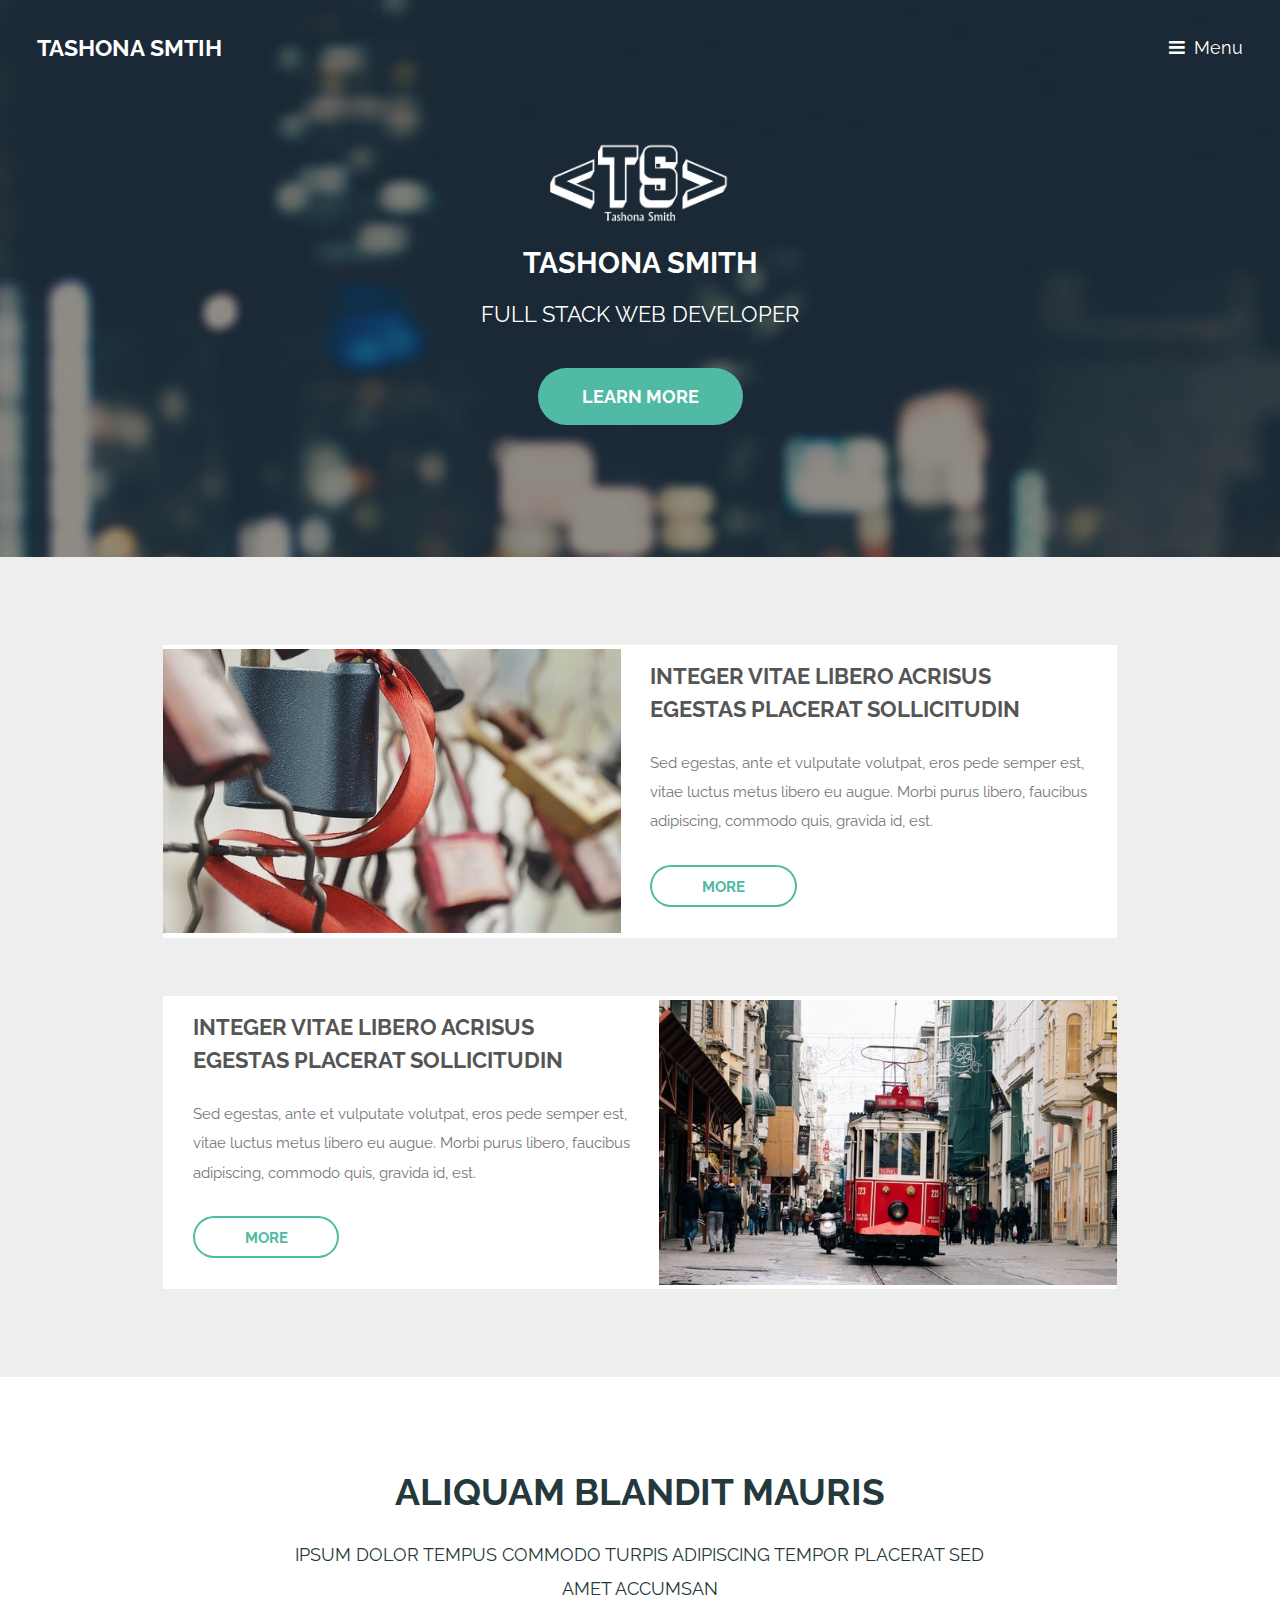
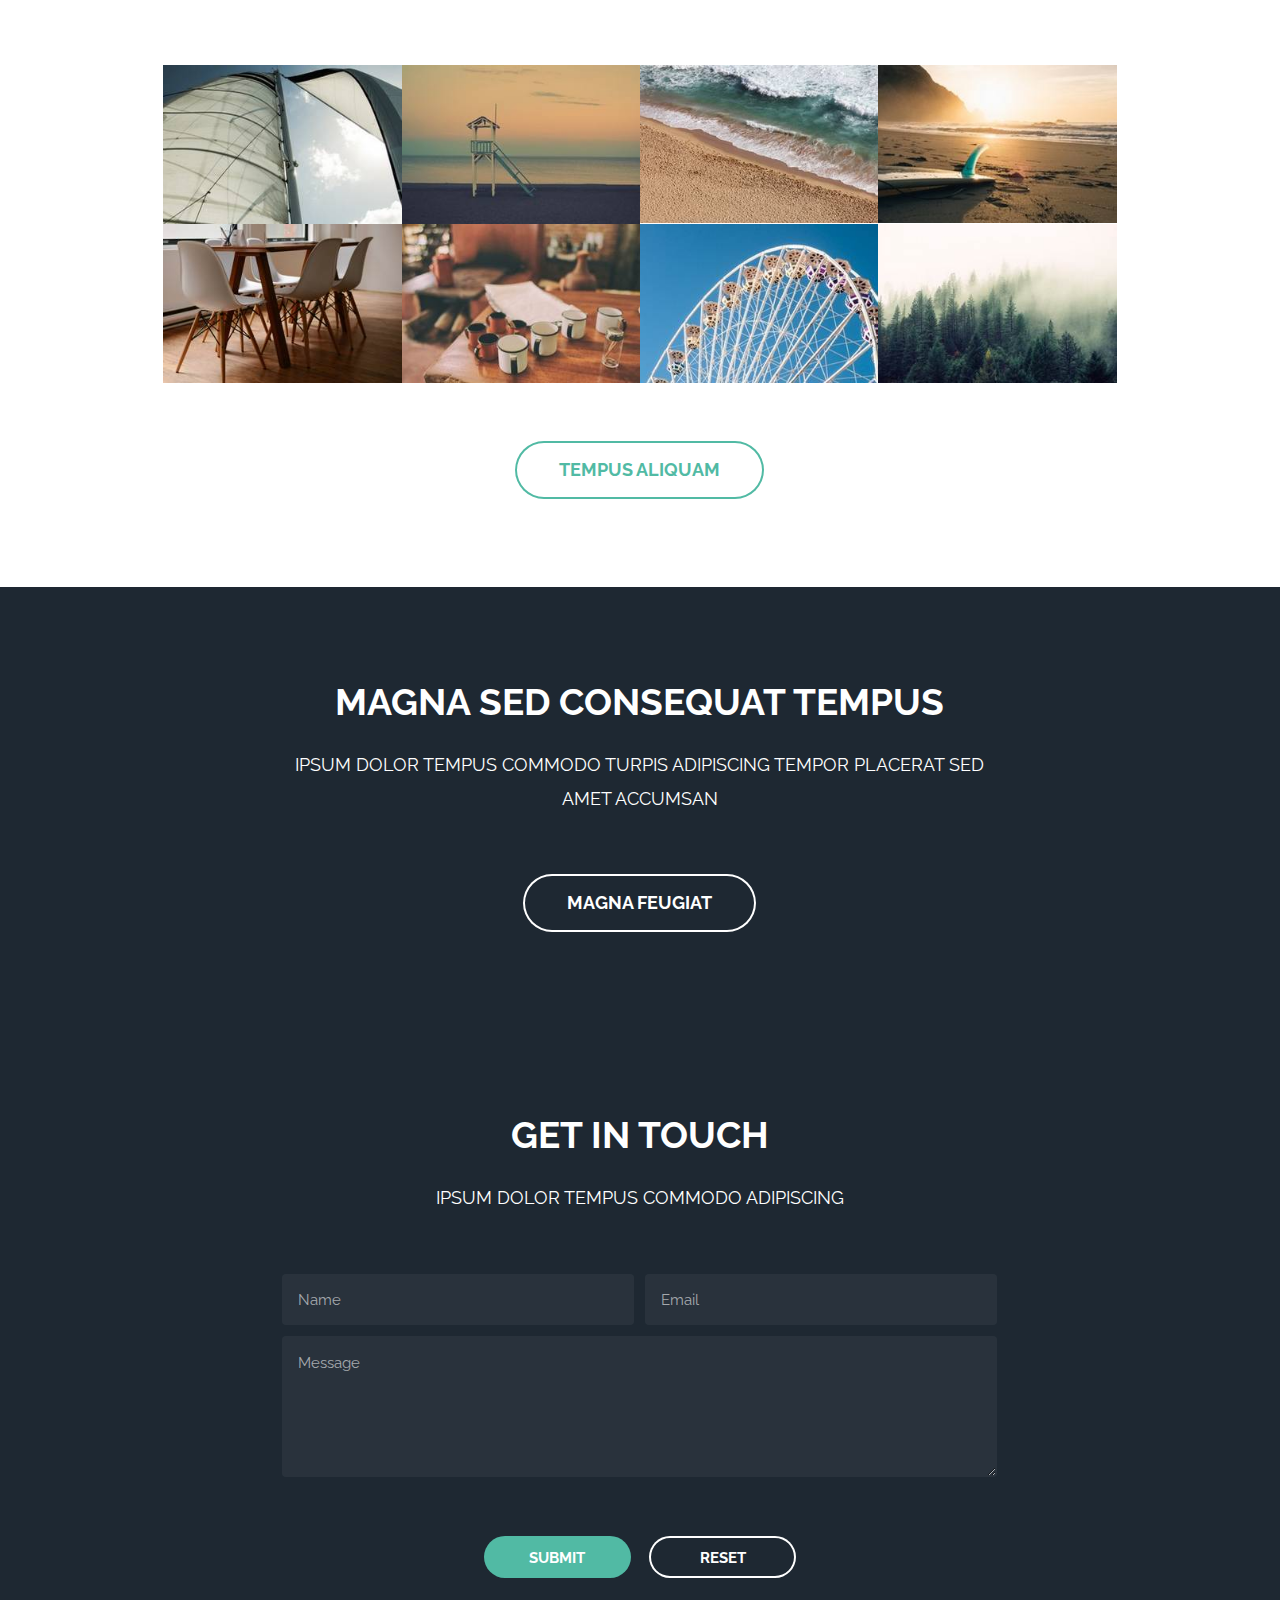
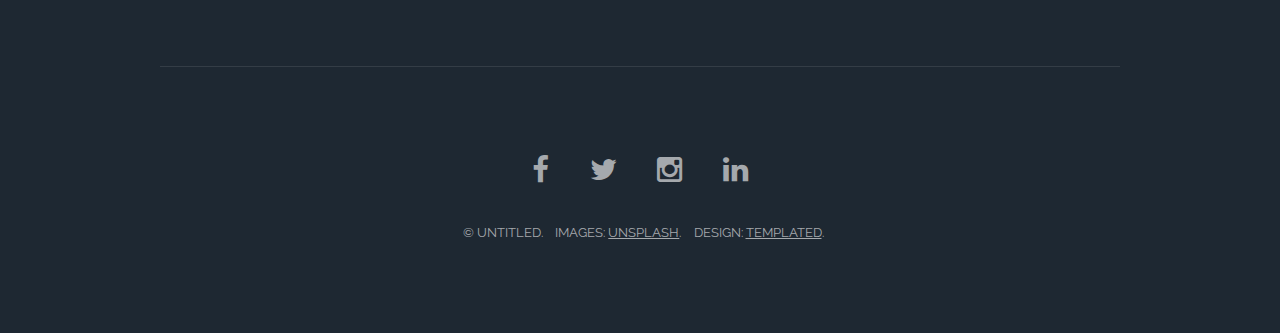
==== templated-retrospect/index.html @ e12281d9 "Apply template. Customize top section of home page" ====
<!DOCTYPE HTML>
<!--
	Retrospect by TEMPLATED
	templated.co @templatedco
	Released for free under the Creative Commons Attribution 3.0 license (templated.co/license)
-->
<html>
	<head>
		<title>Home|Tashona Smith - Portfolio</title>
		<meta charset="utf-8" />
		<meta name="viewport" content="width=device-width, initial-scale=1" />
		<!--[if lte IE 8]><script src="assets/js/ie/html5shiv.js"></script><![endif]-->
		<link rel="stylesheet" href="assets/css/main.css" />
		<!--[if lte IE 8]><link rel="stylesheet" href="assets/css/ie8.css" /><![endif]-->
		<!--[if lte IE 9]><link rel="stylesheet" href="assets/css/ie9.css" /><![endif]-->
	</head>
	<body class="landing">

		<!-- Header -->
			<header id="header" class="alt">
				<h1><a href="index.html">Tashona Smtih</a></h1>
				<a href="#nav">Menu</a>
			</header>

		<!-- Nav -->
			<nav id="nav">
				<ul class="links">
					<li><a href="index.html">Home</a></li>
					<li><a href="generic.html">Contact</a></li>
					<li><a href="elements.html">Portfolio</a></li>
				</ul>
			</nav>

		<!-- Banner -->
			<section id="banner">
				<img src="images/web-dev-logo.png" alt="TS Logo" height="100">
				<h2>Tashona Smith</h2>
				<p>Full Stack Web Developer</p>
				<ul class="actions">
					<li><a href="#" class="button big special">Learn More</a></li>
				</ul>
			</section>

		<!-- One -->
			<section id="one" class="wrapper style1">
				<div class="inner">
					<article class="feature left">
						<span class="image"><img src="images/pic01.jpg" alt="" /></span>
						<div class="content">
							<h2>Integer vitae libero acrisus egestas placerat  sollicitudin</h2>
							<p>Sed egestas, ante et vulputate volutpat, eros pede semper est, vitae luctus metus libero eu augue. Morbi purus libero, faucibus adipiscing, commodo quis, gravida id, est.</p>
							<ul class="actions">
								<li>
									<a href="#" class="button alt">More</a>
								</li>
							</ul>
						</div>
					</article>
					<article class="feature right">
						<span class="image"><img src="images/pic02.jpg" alt="" /></span>
						<div class="content">
							<h2>Integer vitae libero acrisus egestas placerat  sollicitudin</h2>
							<p>Sed egestas, ante et vulputate volutpat, eros pede semper est, vitae luctus metus libero eu augue. Morbi purus libero, faucibus adipiscing, commodo quis, gravida id, est.</p>
							<ul class="actions">
								<li>
									<a href="#" class="button alt">More</a>
								</li>
							</ul>
						</div>
					</article>
				</div>
			</section>

		<!-- Two -->
			<section id="two" class="wrapper special">
				<div class="inner">
					<header class="major narrow">
						<h2>Aliquam Blandit Mauris</h2>
						<p>Ipsum dolor tempus commodo turpis adipiscing Tempor placerat sed amet accumsan</p>
					</header>
					<div class="image-grid">
						<a href="#" class="image"><img src="images/pic03.jpg" alt="" /></a>
						<a href="#" class="image"><img src="images/pic04.jpg" alt="" /></a>
						<a href="#" class="image"><img src="images/pic05.jpg" alt="" /></a>
						<a href="#" class="image"><img src="images/pic06.jpg" alt="" /></a>
						<a href="#" class="image"><img src="images/pic07.jpg" alt="" /></a>
						<a href="#" class="image"><img src="images/pic08.jpg" alt="" /></a>
						<a href="#" class="image"><img src="images/pic09.jpg" alt="" /></a>
						<a href="#" class="image"><img src="images/pic10.jpg" alt="" /></a>
					</div>
					<ul class="actions">
						<li><a href="#" class="button big alt">Tempus Aliquam</a></li>
					</ul>
				</div>
			</section>

		<!-- Three -->
			<section id="three" class="wrapper style3 special">
				<div class="inner">
					<header class="major narrow	">
						<h2>Magna sed consequat tempus</h2>
						<p>Ipsum dolor tempus commodo turpis adipiscing Tempor placerat sed amet accumsan</p>
					</header>
					<ul class="actions">
						<li><a href="#" class="button big alt">Magna feugiat</a></li>
					</ul>
				</div>
			</section>

		<!-- Four -->
			<section id="four" class="wrapper style2 special">
				<div class="inner">
					<header class="major narrow">
						<h2>Get in touch</h2>
						<p>Ipsum dolor tempus commodo adipiscing</p>
					</header>
					<form action="#" method="POST">
						<div class="container 75%">
							<div class="row uniform 50%">
								<div class="6u 12u$(xsmall)">
									<input name="name" placeholder="Name" type="text" />
								</div>
								<div class="6u$ 12u$(xsmall)">
									<input name="email" placeholder="Email" type="email" />
								</div>
								<div class="12u$">
									<textarea name="message" placeholder="Message" rows="4"></textarea>
								</div>
							</div>
						</div>
						<ul class="actions">
							<li><input type="submit" class="special" value="Submit" /></li>
							<li><input type="reset" class="alt" value="Reset" /></li>
						</ul>
					</form>
				</div>
			</section>

		<!-- Footer -->
			<footer id="footer">
				<div class="inner">
					<ul class="icons">
						<li><a href="#" class="icon fa-facebook">
							<span class="label">Facebook</span>
						</a></li>
						<li><a href="#" class="icon fa-twitter">
							<span class="label">Twitter</span>
						</a></li>
						<li><a href="#" class="icon fa-instagram">
							<span class="label">Instagram</span>
						</a></li>
						<li><a href="#" class="icon fa-linkedin">
							<span class="label">LinkedIn</span>
						</a></li>
					</ul>
					<ul class="copyright">
						<li>&copy; Untitled.</li>
						<li>Images: <a href="http://unsplash.com">Unsplash</a>.</li>
						<li>Design: <a href="http://templated.co">TEMPLATED</a>.</li>
					</ul>
				</div>
			</footer>

		<!-- Scripts -->
			<script src="assets/js/jquery.min.js"></script>
			<script src="assets/js/skel.min.js"></script>
			<script src="assets/js/util.js"></script>
			<!--[if lte IE 8]><script src="assets/js/ie/respond.min.js"></script><![endif]-->
			<script src="assets/js/main.js"></script>

	</body>
</html>
---- templated-retrospect/assets/css/main.css ----
@charset "UTF-8";
@import url(font-awesome.min.css);
@import url("https://fonts.googleapis.com/css?family=Raleway:400,500,700");

/*
	Retrospect by TEMPLATED
	templated.co @templatedco
	Released for free under the Creative Commons Attribution 3.0 license (templated.co/license)
*/

/* Reset */

	html, body, div, span, applet, object, iframe, h1, h2, h3, h4, h5, h6, p, blockquote, pre, a, abbr, acronym, address, big, cite, code, del, dfn, em, img, ins, kbd, q, s, samp, small, strike, strong, sub, sup, tt, var, b, u, i, center, dl, dt, dd, ol, ul, li, fieldset, form, label, legend, table, caption, tbody, tfoot, thead, tr, th, td, article, aside, canvas, details, embed, figure, figcaption, footer, header, hgroup, menu, nav, output, ruby, section, summary, time, mark, audio, video {
		margin: 0;
		padding: 0;
		border: 0;
		font-size: 100%;
		font: inherit;
		vertical-align: baseline;
	}

	article, aside, details, figcaption, figure, footer, header, hgroup, menu, nav, section {
		display: block;
	}

	body {
		line-height: 1;
	}

	ol, ul {
		list-style: none;
	}

	blockquote, q {
		quotes: none;
	}

	blockquote:before, blockquote:after, q:before, q:after {
		content: '';
		content: none;
	}

	table {
		border-collapse: collapse;
		border-spacing: 0;
	}

	body {
		-webkit-text-size-adjust: none;
	}

/* Box Model */

	*, *:before, *:after {
		-moz-box-sizing: border-box;
		-webkit-box-sizing: border-box;
		box-sizing: border-box;
	}

/* Containers */

	.container {
		margin-left: auto;
		margin-right: auto;
	}

	.container.\31 25\25 {
		width: 100%;
		max-width: 100em;
		min-width: 80em;
	}

	.container.\37 5\25 {
		width: 60em;
	}

	.container.\35 0\25 {
		width: 40em;
	}

	.container.\32 5\25 {
		width: 20em;
	}

	.container {
		width: 80em;
	}

	@media screen and (max-width: 1680px) {

		.container.\31 25\25 {
			width: 100%;
			max-width: 100em;
			min-width: 80em;
		}

		.container.\37 5\25 {
			width: 60em;
		}

		.container.\35 0\25 {
			width: 40em;
		}

		.container.\32 5\25 {
			width: 20em;
		}

		.container {
			width: 80em;
		}

	}

	@media screen and (max-width: 1280px) {

		.container.\31 25\25 {
			width: 100%;
			max-width: 81.25em;
			min-width: 65em;
		}

		.container.\37 5\25 {
			width: 48.75em;
		}

		.container.\35 0\25 {
			width: 32.5em;
		}

		.container.\32 5\25 {
			width: 16.25em;
		}

		.container {
			width: 65em;
		}

	}

	@media screen and (max-width: 980px) {

		.container.\31 25\25 {
			width: 100%;
			max-width: 112.5%;
			min-width: 90%;
		}

		.container.\37 5\25 {
			width: 67.5%;
		}

		.container.\35 0\25 {
			width: 45%;
		}

		.container.\32 5\25 {
			width: 22.5%;
		}

		.container {
			width: 90% !important;
		}

	}

	@media screen and (max-width: 736px) {

		.container.\31 25\25 {
			width: 100%;
			max-width: 112.5%;
			min-width: 90%;
		}

		.container.\37 5\25 {
			width: 67.5%;
		}

		.container.\35 0\25 {
			width: 45%;
		}

		.container.\32 5\25 {
			width: 22.5%;
		}

		.container {
			width: 90% !important;
		}

	}

	@media screen and (max-width: 480px) {

		.container.\31 25\25 {
			width: 100%;
			max-width: 112.5%;
			min-width: 90%;
		}

		.container.\37 5\25 {
			width: 67.5%;
		}

		.container.\35 0\25 {
			width: 45%;
		}

		.container.\32 5\25 {
			width: 22.5%;
		}

		.container {
			width: 90% !important;
		}

	}

/* Grid */

	.row {
		border-bottom: solid 1px transparent;
		-moz-box-sizing: border-box;
		-webkit-box-sizing: border-box;
		box-sizing: border-box;
	}

	.row > * {
		float: left;
		-moz-box-sizing: border-box;
		-webkit-box-sizing: border-box;
		box-sizing: border-box;
	}

	.row:after, .row:before {
		content: '';
		display: block;
		clear: both;
		height: 0;
	}

	.row.uniform > * > :first-child {
		margin-top: 0;
	}

	.row.uniform > * > :last-child {
		margin-bottom: 0;
	}

	.row.\30 \25 > * {
		padding: 0 0 0 0em;
	}

	.row.\30 \25 {
		margin: 0 0 -1px 0em;
	}

	.row.uniform.\30 \25 > * {
		padding: 0em 0 0 0em;
	}

	.row.uniform.\30 \25 {
		margin: 0em 0 -1px 0em;
	}

	.row > * {
		padding: 0 0 0 2em;
	}

	.row {
		margin: 0 0 -1px -2em;
	}

	.row.uniform > * {
		padding: 2em 0 0 2em;
	}

	.row.uniform {
		margin: -2em 0 -1px -2em;
	}

	.row.\32 00\25 > * {
		padding: 0 0 0 4em;
	}

	.row.\32 00\25 {
		margin: 0 0 -1px -4em;
	}

	.row.uniform.\32 00\25 > * {
		padding: 4em 0 0 4em;
	}

	.row.uniform.\32 00\25 {
		margin: -4em 0 -1px -4em;
	}

	.row.\31 50\25 > * {
		padding: 0 0 0 3em;
	}

	.row.\31 50\25 {
		margin: 0 0 -1px -3em;
	}

	.row.uniform.\31 50\25 > * {
		padding: 3em 0 0 3em;
	}

	.row.uniform.\31 50\25 {
		margin: -3em 0 -1px -3em;
	}

	.row.\35 0\25 > * {
		padding: 0 0 0 1em;
	}

	.row.\35 0\25 {
		margin: 0 0 -1px -1em;
	}

	.row.uniform.\35 0\25 > * {
		padding: 1em 0 0 1em;
	}

	.row.uniform.\35 0\25 {
		margin: -1em 0 -1px -1em;
	}

	.row.\32 5\25 > * {
		padding: 0 0 0 0.5em;
	}

	.row.\32 5\25 {
		margin: 0 0 -1px -0.5em;
	}

	.row.uniform.\32 5\25 > * {
		padding: 0.5em 0 0 0.5em;
	}

	.row.uniform.\32 5\25 {
		margin: -0.5em 0 -1px -0.5em;
	}

	.\31 2u, .\31 2u\24 {
		width: 100%;
		clear: none;
		margin-left: 0;
	}

	.\31 1u, .\31 1u\24 {
		width: 91.6666666667%;
		clear: none;
		margin-left: 0;
	}

	.\31 0u, .\31 0u\24 {
		width: 83.3333333333%;
		clear: none;
		margin-left: 0;
	}

	.\39 u, .\39 u\24 {
		width: 75%;
		clear: none;
		margin-left: 0;
	}

	.\38 u, .\38 u\24 {
		width: 66.6666666667%;
		clear: none;
		margin-left: 0;
	}

	.\37 u, .\37 u\24 {
		width: 58.3333333333%;
		clear: none;
		margin-left: 0;
	}

	.\36 u, .\36 u\24 {
		width: 50%;
		clear: none;
		margin-left: 0;
	}

	.\35 u, .\35 u\24 {
		width: 41.6666666667%;
		clear: none;
		margin-left: 0;
	}

	.\34 u, .\34 u\24 {
		width: 33.3333333333%;
		clear: none;
		margin-left: 0;
	}

	.\33 u, .\33 u\24 {
		width: 25%;
		clear: none;
		margin-left: 0;
	}

	.\32 u, .\32 u\24 {
		width: 16.6666666667%;
		clear: none;
		margin-left: 0;
	}

	.\31 u, .\31 u\24 {
		width: 8.3333333333%;
		clear: none;
		margin-left: 0;
	}

	.\31 2u\24 + *,
	.\31 1u\24 + *,
	.\31 0u\24 + *,
	.\39 u\24 + *,
	.\38 u\24 + *,
	.\37 u\24 + *,
	.\36 u\24 + *,
	.\35 u\24 + *,
	.\34 u\24 + *,
	.\33 u\24 + *,
	.\32 u\24 + *,
	.\31 u\24 + * {
		clear: left;
	}

	.\-11u {
		margin-left: 91.66667%;
	}

	.\-10u {
		margin-left: 83.33333%;
	}

	.\-9u {
		margin-left: 75%;
	}

	.\-8u {
		margin-left: 66.66667%;
	}

	.\-7u {
		margin-left: 58.33333%;
	}

	.\-6u {
		margin-left: 50%;
	}

	.\-5u {
		margin-left: 41.66667%;
	}

	.\-4u {
		margin-left: 33.33333%;
	}

	.\-3u {
		margin-left: 25%;
	}

	.\-2u {
		margin-left: 16.66667%;
	}

	.\-1u {
		margin-left: 8.33333%;
	}

	@media screen and (max-width: 1680px) {

		.row > * {
			padding: 0 0 0 2em;
		}

		.row {
			margin: 0 0 -1px -2em;
		}

		.row.uniform > * {
			padding: 2em 0 0 2em;
		}

		.row.uniform {
			margin: -2em 0 -1px -2em;
		}

		.row.\32 00\25 > * {
			padding: 0 0 0 4em;
		}

		.row.\32 00\25 {
			margin: 0 0 -1px -4em;
		}

		.row.uniform.\32 00\25 > * {
			padding: 4em 0 0 4em;
		}

		.row.uniform.\32 00\25 {
			margin: -4em 0 -1px -4em;
		}

		.row.\31 50\25 > * {
			padding: 0 0 0 3em;
		}

		.row.\31 50\25 {
			margin: 0 0 -1px -3em;
		}

		.row.uniform.\31 50\25 > * {
			padding: 3em 0 0 3em;
		}

		.row.uniform.\31 50\25 {
			margin: -3em 0 -1px -3em;
		}

		.row.\35 0\25 > * {
			padding: 0 0 0 1em;
		}

		.row.\35 0\25 {
			margin: 0 0 -1px -1em;
		}

		.row.uniform.\35 0\25 > * {
			padding: 1em 0 0 1em;
		}

		.row.uniform.\35 0\25 {
			margin: -1em 0 -1px -1em;
		}

		.row.\32 5\25 > * {
			padding: 0 0 0 0.5em;
		}

		.row.\32 5\25 {
			margin: 0 0 -1px -0.5em;
		}

		.row.uniform.\32 5\25 > * {
			padding: 0.5em 0 0 0.5em;
		}

		.row.uniform.\32 5\25 {
			margin: -0.5em 0 -1px -0.5em;
		}

		.\31 2u\28xlarge\29, .\31 2u\24\28xlarge\29 {
			width: 100%;
			clear: none;
			margin-left: 0;
		}

		.\31 1u\28xlarge\29, .\31 1u\24\28xlarge\29 {
			width: 91.6666666667%;
			clear: none;
			margin-left: 0;
		}

		.\31 0u\28xlarge\29, .\31 0u\24\28xlarge\29 {
			width: 83.3333333333%;
			clear: none;
			margin-left: 0;
		}

		.\39 u\28xlarge\29, .\39 u\24\28xlarge\29 {
			width: 75%;
			clear: none;
			margin-left: 0;
		}

		.\38 u\28xlarge\29, .\38 u\24\28xlarge\29 {
			width: 66.6666666667%;
			clear: none;
			margin-left: 0;
		}

		.\37 u\28xlarge\29, .\37 u\24\28xlarge\29 {
			width: 58.3333333333%;
			clear: none;
			margin-left: 0;
		}

		.\36 u\28xlarge\29, .\36 u\24\28xlarge\29 {
			width: 50%;
			clear: none;
			margin-left: 0;
		}

		.\35 u\28xlarge\29, .\35 u\24\28xlarge\29 {
			width: 41.6666666667%;
			clear: none;
			margin-left: 0;
		}

		.\34 u\28xlarge\29, .\34 u\24\28xlarge\29 {
			width: 33.3333333333%;
			clear: none;
			margin-left: 0;
		}

		.\33 u\28xlarge\29, .\33 u\24\28xlarge\29 {
			width: 25%;
			clear: none;
			margin-left: 0;
		}

		.\32 u\28xlarge\29, .\32 u\24\28xlarge\29 {
			width: 16.6666666667%;
			clear: none;
			margin-left: 0;
		}

		.\31 u\28xlarge\29, .\31 u\24\28xlarge\29 {
			width: 8.3333333333%;
			clear: none;
			margin-left: 0;
		}

		.\31 2u\24\28xlarge\29 + *,
		.\31 1u\24\28xlarge\29 + *,
		.\31 0u\24\28xlarge\29 + *,
		.\39 u\24\28xlarge\29 + *,
		.\38 u\24\28xlarge\29 + *,
		.\37 u\24\28xlarge\29 + *,
		.\36 u\24\28xlarge\29 + *,
		.\35 u\24\28xlarge\29 + *,
		.\34 u\24\28xlarge\29 + *,
		.\33 u\24\28xlarge\29 + *,
		.\32 u\24\28xlarge\29 + *,
		.\31 u\24\28xlarge\29 + * {
			clear: left;
		}

		.\-11u\28xlarge\29 {
			margin-left: 91.66667%;
		}

		.\-10u\28xlarge\29 {
			margin-left: 83.33333%;
		}

		.\-9u\28xlarge\29 {
			margin-left: 75%;
		}

		.\-8u\28xlarge\29 {
			margin-left: 66.66667%;
		}

		.\-7u\28xlarge\29 {
			margin-left: 58.33333%;
		}

		.\-6u\28xlarge\29 {
			margin-left: 50%;
		}

		.\-5u\28xlarge\29 {
			margin-left: 41.66667%;
		}

		.\-4u\28xlarge\29 {
			margin-left: 33.33333%;
		}

		.\-3u\28xlarge\29 {
			margin-left: 25%;
		}

		.\-2u\28xlarge\29 {
			margin-left: 16.66667%;
		}

		.\-1u\28xlarge\29 {
			margin-left: 8.33333%;
		}

	}

	@media screen and (max-width: 1280px) {

		.row > * {
			padding: 0 0 0 1.5em;
		}

		.row {
			margin: 0 0 -1px -1.5em;
		}

		.row.uniform > * {
			padding: 1.5em 0 0 1.5em;
		}

		.row.uniform {
			margin: -1.5em 0 -1px -1.5em;
		}

		.row.\32 00\25 > * {
			padding: 0 0 0 3em;
		}

		.row.\32 00\25 {
			margin: 0 0 -1px -3em;
		}

		.row.uniform.\32 00\25 > * {
			padding: 3em 0 0 3em;
		}

		.row.uniform.\32 00\25 {
			margin: -3em 0 -1px -3em;
		}

		.row.\31 50\25 > * {
			padding: 0 0 0 2.25em;
		}

		.row.\31 50\25 {
			margin: 0 0 -1px -2.25em;
		}

		.row.uniform.\31 50\25 > * {
			padding: 2.25em 0 0 2.25em;
		}

		.row.uniform.\31 50\25 {
			margin: -2.25em 0 -1px -2.25em;
		}

		.row.\35 0\25 > * {
			padding: 0 0 0 0.75em;
		}

		.row.\35 0\25 {
			margin: 0 0 -1px -0.75em;
		}

		.row.uniform.\35 0\25 > * {
			padding: 0.75em 0 0 0.75em;
		}

		.row.uniform.\35 0\25 {
			margin: -0.75em 0 -1px -0.75em;
		}

		.row.\32 5\25 > * {
			padding: 0 0 0 0.375em;
		}

		.row.\32 5\25 {
			margin: 0 0 -1px -0.375em;
		}

		.row.uniform.\32 5\25 > * {
			padding: 0.375em 0 0 0.375em;
		}

		.row.uniform.\32 5\25 {
			margin: -0.375em 0 -1px -0.375em;
		}

		.\31 2u\28large\29, .\31 2u\24\28large\29 {
			width: 100%;
			clear: none;
			margin-left: 0;
		}

		.\31 1u\28large\29, .\31 1u\24\28large\29 {
			width: 91.6666666667%;
			clear: none;
			margin-left: 0;
		}

		.\31 0u\28large\29, .\31 0u\24\28large\29 {
			width: 83.3333333333%;
			clear: none;
			margin-left: 0;
		}

		.\39 u\28large\29, .\39 u\24\28large\29 {
			width: 75%;
			clear: none;
			margin-left: 0;
		}

		.\38 u\28large\29, .\38 u\24\28large\29 {
			width: 66.6666666667%;
			clear: none;
			margin-left: 0;
		}

		.\37 u\28large\29, .\37 u\24\28large\29 {
			width: 58.3333333333%;
			clear: none;
			margin-left: 0;
		}

		.\36 u\28large\29, .\36 u\24\28large\29 {
			width: 50%;
			clear: none;
			margin-left: 0;
		}

		.\35 u\28large\29, .\35 u\24\28large\29 {
			width: 41.6666666667%;
			clear: none;
			margin-left: 0;
		}

		.\34 u\28large\29, .\34 u\24\28large\29 {
			width: 33.3333333333%;
			clear: none;
			margin-left: 0;
		}

		.\33 u\28large\29, .\33 u\24\28large\29 {
			width: 25%;
			clear: none;
			margin-left: 0;
		}

		.\32 u\28large\29, .\32 u\24\28large\29 {
			width: 16.6666666667%;
			clear: none;
			margin-left: 0;
		}

		.\31 u\28large\29, .\31 u\24\28large\29 {
			width: 8.3333333333%;
			clear: none;
			margin-left: 0;
		}

		.\31 2u\24\28large\29 + *,
		.\31 1u\24\28large\29 + *,
		.\31 0u\24\28large\29 + *,
		.\39 u\24\28large\29 + *,
		.\38 u\24\28large\29 + *,
		.\37 u\24\28large\29 + *,
		.\36 u\24\28large\29 + *,
		.\35 u\24\28large\29 + *,
		.\34 u\24\28large\29 + *,
		.\33 u\24\28large\29 + *,
		.\32 u\24\28large\29 + *,
		.\31 u\24\28large\29 + * {
			clear: left;
		}

		.\-11u\28large\29 {
			margin-left: 91.66667%;
		}

		.\-10u\28large\29 {
			margin-left: 83.33333%;
		}

		.\-9u\28large\29 {
			margin-left: 75%;
		}

		.\-8u\28large\29 {
			margin-left: 66.66667%;
		}

		.\-7u\28large\29 {
			margin-left: 58.33333%;
		}

		.\-6u\28large\29 {
			margin-left: 50%;
		}

		.\-5u\28large\29 {
			margin-left: 41.66667%;
		}

		.\-4u\28large\29 {
			margin-left: 33.33333%;
		}

		.\-3u\28large\29 {
			margin-left: 25%;
		}

		.\-2u\28large\29 {
			margin-left: 16.66667%;
		}

		.\-1u\28large\29 {
			margin-left: 8.33333%;
		}

	}

	@media screen and (max-width: 980px) {

		.row > * {
			padding: 0 0 0 1.5em;
		}

		.row {
			margin: 0 0 -1px -1.5em;
		}

		.row.uniform > * {
			padding: 1.5em 0 0 1.5em;
		}

		.row.uniform {
			margin: -1.5em 0 -1px -1.5em;
		}

		.row.\32 00\25 > * {
			padding: 0 0 0 3em;
		}

		.row.\32 00\25 {
			margin: 0 0 -1px -3em;
		}

		.row.uniform.\32 00\25 > * {
			padding: 3em 0 0 3em;
		}

		.row.uniform.\32 00\25 {
			margin: -3em 0 -1px -3em;
		}

		.row.\31 50\25 > * {
			padding: 0 0 0 2.25em;
		}

		.row.\31 50\25 {
			margin: 0 0 -1px -2.25em;
		}

		.row.uniform.\31 50\25 > * {
			padding: 2.25em 0 0 2.25em;
		}

		.row.uniform.\31 50\25 {
			margin: -2.25em 0 -1px -2.25em;
		}

		.row.\35 0\25 > * {
			padding: 0 0 0 0.75em;
		}

		.row.\35 0\25 {
			margin: 0 0 -1px -0.75em;
		}

		.row.uniform.\35 0\25 > * {
			padding: 0.75em 0 0 0.75em;
		}

		.row.uniform.\35 0\25 {
			margin: -0.75em 0 -1px -0.75em;
		}

		.row.\32 5\25 > * {
			padding: 0 0 0 0.375em;
		}

		.row.\32 5\25 {
			margin: 0 0 -1px -0.375em;
		}

		.row.uniform.\32 5\25 > * {
			padding: 0.375em 0 0 0.375em;
		}

		.row.uniform.\32 5\25 {
			margin: -0.375em 0 -1px -0.375em;
		}

		.\31 2u\28medium\29, .\31 2u\24\28medium\29 {
			width: 100%;
			clear: none;
			margin-left: 0;
		}

		.\31 1u\28medium\29, .\31 1u\24\28medium\29 {
			width: 91.6666666667%;
			clear: none;
			margin-left: 0;
		}

		.\31 0u\28medium\29, .\31 0u\24\28medium\29 {
			width: 83.3333333333%;
			clear: none;
			margin-left: 0;
		}

		.\39 u\28medium\29, .\39 u\24\28medium\29 {
			width: 75%;
			clear: none;
			margin-left: 0;
		}

		.\38 u\28medium\29, .\38 u\24\28medium\29 {
			width: 66.6666666667%;
			clear: none;
			margin-left: 0;
		}

		.\37 u\28medium\29, .\37 u\24\28medium\29 {
			width: 58.3333333333%;
			clear: none;
			margin-left: 0;
		}

		.\36 u\28medium\29, .\36 u\24\28medium\29 {
			width: 50%;
			clear: none;
			margin-left: 0;
		}

		.\35 u\28medium\29, .\35 u\24\28medium\29 {
			width: 41.6666666667%;
			clear: none;
			margin-left: 0;
		}

		.\34 u\28medium\29, .\34 u\24\28medium\29 {
			width: 33.3333333333%;
			clear: none;
			margin-left: 0;
		}

		.\33 u\28medium\29, .\33 u\24\28medium\29 {
			width: 25%;
			clear: none;
			margin-left: 0;
		}

		.\32 u\28medium\29, .\32 u\24\28medium\29 {
			width: 16.6666666667%;
			clear: none;
			margin-left: 0;
		}

		.\31 u\28medium\29, .\31 u\24\28medium\29 {
			width: 8.3333333333%;
			clear: none;
			margin-left: 0;
		}

		.\31 2u\24\28medium\29 + *,
		.\31 1u\24\28medium\29 + *,
		.\31 0u\24\28medium\29 + *,
		.\39 u\24\28medium\29 + *,
		.\38 u\24\28medium\29 + *,
		.\37 u\24\28medium\29 + *,
		.\36 u\24\28medium\29 + *,
		.\35 u\24\28medium\29 + *,
		.\34 u\24\28medium\29 + *,
		.\33 u\24\28medium\29 + *,
		.\32 u\24\28medium\29 + *,
		.\31 u\24\28medium\29 + * {
			clear: left;
		}

		.\-11u\28medium\29 {
			margin-left: 91.66667%;
		}

		.\-10u\28medium\29 {
			margin-left: 83.33333%;
		}

		.\-9u\28medium\29 {
			margin-left: 75%;
		}

		.\-8u\28medium\29 {
			margin-left: 66.66667%;
		}

		.\-7u\28medium\29 {
			margin-left: 58.33333%;
		}

		.\-6u\28medium\29 {
			margin-left: 50%;
		}

		.\-5u\28medium\29 {
			margin-left: 41.66667%;
		}

		.\-4u\28medium\29 {
			margin-left: 33.33333%;
		}

		.\-3u\28medium\29 {
			margin-left: 25%;
		}

		.\-2u\28medium\29 {
			margin-left: 16.66667%;
		}

		.\-1u\28medium\29 {
			margin-left: 8.33333%;
		}

	}

	@media screen and (max-width: 736px) {

		.row > * {
			padding: 0 0 0 1.25em;
		}

		.row {
			margin: 0 0 -1px -1.25em;
		}

		.row.uniform > * {
			padding: 1.25em 0 0 1.25em;
		}

		.row.uniform {
			margin: -1.25em 0 -1px -1.25em;
		}

		.row.\32 00\25 > * {
			padding: 0 0 0 2.5em;
		}

		.row.\32 00\25 {
			margin: 0 0 -1px -2.5em;
		}

		.row.uniform.\32 00\25 > * {
			padding: 2.5em 0 0 2.5em;
		}

		.row.uniform.\32 00\25 {
			margin: -2.5em 0 -1px -2.5em;
		}

		.row.\31 50\25 > * {
			padding: 0 0 0 1.875em;
		}

		.row.\31 50\25 {
			margin: 0 0 -1px -1.875em;
		}

		.row.uniform.\31 50\25 > * {
			padding: 1.875em 0 0 1.875em;
		}

		.row.uniform.\31 50\25 {
			margin: -1.875em 0 -1px -1.875em;
		}

		.row.\35 0\25 > * {
			padding: 0 0 0 0.625em;
		}

		.row.\35 0\25 {
			margin: 0 0 -1px -0.625em;
		}

		.row.uniform.\35 0\25 > * {
			padding: 0.625em 0 0 0.625em;
		}

		.row.uniform.\35 0\25 {
			margin: -0.625em 0 -1px -0.625em;
		}

		.row.\32 5\25 > * {
			padding: 0 0 0 0.3125em;
		}

		.row.\32 5\25 {
			margin: 0 0 -1px -0.3125em;
		}

		.row.uniform.\32 5\25 > * {
			padding: 0.3125em 0 0 0.3125em;
		}

		.row.uniform.\32 5\25 {
			margin: -0.3125em 0 -1px -0.3125em;
		}

		.\31 2u\28small\29, .\31 2u\24\28small\29 {
			width: 100%;
			clear: none;
			margin-left: 0;
		}

		.\31 1u\28small\29, .\31 1u\24\28small\29 {
			width: 91.6666666667%;
			clear: none;
			margin-left: 0;
		}

		.\31 0u\28small\29, .\31 0u\24\28small\29 {
			width: 83.3333333333%;
			clear: none;
			margin-left: 0;
		}

		.\39 u\28small\29, .\39 u\24\28small\29 {
			width: 75%;
			clear: none;
			margin-left: 0;
		}

		.\38 u\28small\29, .\38 u\24\28small\29 {
			width: 66.6666666667%;
			clear: none;
			margin-left: 0;
		}

		.\37 u\28small\29, .\37 u\24\28small\29 {
			width: 58.3333333333%;
			clear: none;
			margin-left: 0;
		}

		.\36 u\28small\29, .\36 u\24\28small\29 {
			width: 50%;
			clear: none;
			margin-left: 0;
		}

		.\35 u\28small\29, .\35 u\24\28small\29 {
			width: 41.6666666667%;
			clear: none;
			margin-left: 0;
		}

		.\34 u\28small\29, .\34 u\24\28small\29 {
			width: 33.3333333333%;
			clear: none;
			margin-left: 0;
		}

		.\33 u\28small\29, .\33 u\24\28small\29 {
			width: 25%;
			clear: none;
			margin-left: 0;
		}

		.\32 u\28small\29, .\32 u\24\28small\29 {
			width: 16.6666666667%;
			clear: none;
			margin-left: 0;
		}

		.\31 u\28small\29, .\31 u\24\28small\29 {
			width: 8.3333333333%;
			clear: none;
			margin-left: 0;
		}

		.\31 2u\24\28small\29 + *,
		.\31 1u\24\28small\29 + *,
		.\31 0u\24\28small\29 + *,
		.\39 u\24\28small\29 + *,
		.\38 u\24\28small\29 + *,
		.\37 u\24\28small\29 + *,
		.\36 u\24\28small\29 + *,
		.\35 u\24\28small\29 + *,
		.\34 u\24\28small\29 + *,
		.\33 u\24\28small\29 + *,
		.\32 u\24\28small\29 + *,
		.\31 u\24\28small\29 + * {
			clear: left;
		}

		.\-11u\28small\29 {
			margin-left: 91.66667%;
		}

		.\-10u\28small\29 {
			margin-left: 83.33333%;
		}

		.\-9u\28small\29 {
			margin-left: 75%;
		}

		.\-8u\28small\29 {
			margin-left: 66.66667%;
		}

		.\-7u\28small\29 {
			margin-left: 58.33333%;
		}

		.\-6u\28small\29 {
			margin-left: 50%;
		}

		.\-5u\28small\29 {
			margin-left: 41.66667%;
		}

		.\-4u\28small\29 {
			margin-left: 33.33333%;
		}

		.\-3u\28small\29 {
			margin-left: 25%;
		}

		.\-2u\28small\29 {
			margin-left: 16.66667%;
		}

		.\-1u\28small\29 {
			margin-left: 8.33333%;
		}

	}

	@media screen and (max-width: 480px) {

		.row > * {
			padding: 0 0 0 1.25em;
		}

		.row {
			margin: 0 0 -1px -1.25em;
		}

		.row.uniform > * {
			padding: 1.25em 0 0 1.25em;
		}

		.row.uniform {
			margin: -1.25em 0 -1px -1.25em;
		}

		.row.\32 00\25 > * {
			padding: 0 0 0 2.5em;
		}

		.row.\32 00\25 {
			margin: 0 0 -1px -2.5em;
		}

		.row.uniform.\32 00\25 > * {
			padding: 2.5em 0 0 2.5em;
		}

		.row.uniform.\32 00\25 {
			margin: -2.5em 0 -1px -2.5em;
		}

		.row.\31 50\25 > * {
			padding: 0 0 0 1.875em;
		}

		.row.\31 50\25 {
			margin: 0 0 -1px -1.875em;
		}

		.row.uniform.\31 50\25 > * {
			padding: 1.875em 0 0 1.875em;
		}

		.row.uniform.\31 50\25 {
			margin: -1.875em 0 -1px -1.875em;
		}

		.row.\35 0\25 > * {
			padding: 0 0 0 0.625em;
		}

		.row.\35 0\25 {
			margin: 0 0 -1px -0.625em;
		}

		.row.uniform.\35 0\25 > * {
			padding: 0.625em 0 0 0.625em;
		}

		.row.uniform.\35 0\25 {
			margin: -0.625em 0 -1px -0.625em;
		}

		.row.\32 5\25 > * {
			padding: 0 0 0 0.3125em;
		}

		.row.\32 5\25 {
			margin: 0 0 -1px -0.3125em;
		}

		.row.uniform.\32 5\25 > * {
			padding: 0.3125em 0 0 0.3125em;
		}

		.row.uniform.\32 5\25 {
			margin: -0.3125em 0 -1px -0.3125em;
		}

		.\31 2u\28xsmall\29, .\31 2u\24\28xsmall\29 {
			width: 100%;
			clear: none;
			margin-left: 0;
		}

		.\31 1u\28xsmall\29, .\31 1u\24\28xsmall\29 {
			width: 91.6666666667%;
			clear: none;
			margin-left: 0;
		}

		.\31 0u\28xsmall\29, .\31 0u\24\28xsmall\29 {
			width: 83.3333333333%;
			clear: none;
			margin-left: 0;
		}

		.\39 u\28xsmall\29, .\39 u\24\28xsmall\29 {
			width: 75%;
			clear: none;
			margin-left: 0;
		}

		.\38 u\28xsmall\29, .\38 u\24\28xsmall\29 {
			width: 66.6666666667%;
			clear: none;
			margin-left: 0;
		}

		.\37 u\28xsmall\29, .\37 u\24\28xsmall\29 {
			width: 58.3333333333%;
			clear: none;
			margin-left: 0;
		}

		.\36 u\28xsmall\29, .\36 u\24\28xsmall\29 {
			width: 50%;
			clear: none;
			margin-left: 0;
		}

		.\35 u\28xsmall\29, .\35 u\24\28xsmall\29 {
			width: 41.6666666667%;
			clear: none;
			margin-left: 0;
		}

		.\34 u\28xsmall\29, .\34 u\24\28xsmall\29 {
			width: 33.3333333333%;
			clear: none;
			margin-left: 0;
		}

		.\33 u\28xsmall\29, .\33 u\24\28xsmall\29 {
			width: 25%;
			clear: none;
			margin-left: 0;
		}

		.\32 u\28xsmall\29, .\32 u\24\28xsmall\29 {
			width: 16.6666666667%;
			clear: none;
			margin-left: 0;
		}

		.\31 u\28xsmall\29, .\31 u\24\28xsmall\29 {
			width: 8.3333333333%;
			clear: none;
			margin-left: 0;
		}

		.\31 2u\24\28xsmall\29 + *,
		.\31 1u\24\28xsmall\29 + *,
		.\31 0u\24\28xsmall\29 + *,
		.\39 u\24\28xsmall\29 + *,
		.\38 u\24\28xsmall\29 + *,
		.\37 u\24\28xsmall\29 + *,
		.\36 u\24\28xsmall\29 + *,
		.\35 u\24\28xsmall\29 + *,
		.\34 u\24\28xsmall\29 + *,
		.\33 u\24\28xsmall\29 + *,
		.\32 u\24\28xsmall\29 + *,
		.\31 u\24\28xsmall\29 + * {
			clear: left;
		}

		.\-11u\28xsmall\29 {
			margin-left: 91.66667%;
		}

		.\-10u\28xsmall\29 {
			margin-left: 83.33333%;
		}

		.\-9u\28xsmall\29 {
			margin-left: 75%;
		}

		.\-8u\28xsmall\29 {
			margin-left: 66.66667%;
		}

		.\-7u\28xsmall\29 {
			margin-left: 58.33333%;
		}

		.\-6u\28xsmall\29 {
			margin-left: 50%;
		}

		.\-5u\28xsmall\29 {
			margin-left: 41.66667%;
		}

		.\-4u\28xsmall\29 {
			margin-left: 33.33333%;
		}

		.\-3u\28xsmall\29 {
			margin-left: 25%;
		}

		.\-2u\28xsmall\29 {
			margin-left: 16.66667%;
		}

		.\-1u\28xsmall\29 {
			margin-left: 8.33333%;
		}

	}

/* Basic */

	@-ms-viewport {
		width: device-width;
	}

	body {
		-ms-overflow-style: scrollbar;
	}

	@media screen and (max-width: 480px) {

		html, body {
			min-width: 320px;
		}

	}

	body {
		background: #fff;
	}

		body.is-loading *, body.is-loading *:before, body.is-loading *:after {
			-moz-animation: none !important;
			-webkit-animation: none !important;
			-ms-animation: none !important;
			animation: none !important;
			-moz-transition: none !important;
			-webkit-transition: none !important;
			-ms-transition: none !important;
			transition: none !important;
		}

/* Type */

	body {
		background-color: #fff;
		color: #777;
	}

	body, input, select, textarea {
		font-family: "Raleway", Helvetica, sans-serif;
		font-size: 13pt;
		font-weight: 400;
		line-height: 2em;
	}

		@media screen and (max-width: 1680px) {

			body, input, select, textarea {
				font-size: 11pt;
			}

		}

		@media screen and (max-width: 1280px) {

			body, input, select, textarea {
				font-size: 11pt;
			}

		}

		@media screen and (max-width: 980px) {

			body, input, select, textarea {
				font-size: 12pt;
			}

		}

		@media screen and (max-width: 736px) {

			body, input, select, textarea {
				font-size: 12pt;
			}

		}

		@media screen and (max-width: 480px) {

			body, input, select, textarea {
				font-size: 12pt;
			}

		}

	a {
		text-decoration: underline;
	}

		a:hover {
			text-decoration: none;
		}

	strong, b {
		font-weight: 700;
	}

	em, i {
		font-style: italic;
	}

	p {
		margin: 0 0 2em 0;
	}

	h1, h2, h3, h4, h5, h6 {
		font-weight: 700;
		line-height: 1em;
		margin: 0 0 1em 0;
		text-transform: uppercase;
	}

		h1 a, h2 a, h3 a, h4 a, h5 a, h6 a {
			text-decoration: none;
		}

	h2 {
		font-size: 1.5em;
		line-height: 1.5em;
	}

	h3 {
		font-size: 1.3em;
		line-height: 1.5em;
	}

	h4 {
		font-size: 1.1em;
		line-height: 1.5em;
	}

	h5 {
		font-size: 0.9em;
		line-height: 1.5em;
	}

	h6 {
		font-size: 0.7em;
		line-height: 1.5em;
	}

	sub {
		font-size: 0.8em;
		position: relative;
		top: 0.5em;
	}

	sup {
		font-size: 0.8em;
		position: relative;
		top: -0.5em;
	}

	blockquote {
		border-left-style: solid;
		border-left-width: 4px;
		font-style: italic;
		margin: 0 0 2em 0;
		padding: 0.5em 0 0.5em 2em;
	}

	code {
		border-radius: 4px;
		border-style: solid;
		border-width: 1px;
		font-family: "Courier New", monospace;
		font-size: 0.9em;
		margin: 0 0.25em;
		padding: 0.25em 0.65em;
	}

	pre {
		-webkit-overflow-scrolling: touch;
		font-family: "Courier New", monospace;
		font-size: 0.9em;
		margin: 0 0 2em 0;
	}

		pre code {
			display: block;
			line-height: 1.75em;
			padding: 1em 1.5em;
			overflow-x: auto;
		}

	hr {
		border: 0;
		border-bottom-style: solid;
		border-bottom-width: 1px;
		margin: 2em 0;
	}

		hr.major {
			margin: 3em 0;
		}

	.align-left {
		text-align: left;
	}

	.align-center {
		text-align: center;
	}

	.align-right {
		text-align: right;
	}

	input, select, textarea {
		color: #25383B;
	}

	a {
		color: #51BAA4;
	}

	strong, b {
		color: #25383B;
	}

	h1, h2, h3, h4, h5, h6 {
		color: #25383B;
	}

	blockquote {
		border-left-color: rgba(144, 144, 144, 0.25);
	}

	code {
		background: rgba(144, 144, 144, 0.075);
		border-color: rgba(144, 144, 144, 0.25);
	}

	hr {
		border-bottom-color: rgba(144, 144, 144, 0.25);
	}

/* Section/Article */

	section.special, article.special, header.special {
		text-align: center;
	}

	header p {
		margin: 0 0 1.5em 0;
		position: relative;
		text-transform: uppercase;
	}

	header h2 + p {
		font-size: 1.25em;
		margin-top: -1em;
		line-height: 1.85em;
	}

	header h3 + p {
		font-size: 1.1em;
		margin-top: -0.8em;
		line-height: 1.5em;
	}

	header h4 + p,
	header h5 + p,
	header h6 + p {
		font-size: 0.9em;
		margin-top: -0.6em;
		line-height: 1.5em;
	}

	header.major {
		margin-bottom: 4em;
	}

		header.major h2 {
			font-size: 2.5em;
		}

	header.narrow {
		max-width: 60%;
		margin-left: auto;
		margin-right: auto;
	}

	@media screen and (max-width: 1280px) {

		header.narrow {
			max-width: 75%;
		}

	}

	@media screen and (max-width: 980px) {

		header.narrow {
			max-width: 100%;
		}

		header.major {
			margin-bottom: 2em;
		}

			header.major h2 {
				font-size: 2em;
			}

	}

	@media screen and (max-width: 736px) {

		header.major h2 {
			font-size: 1.5em;
		}

		header.major p {
			font-size: 1em;
		}

	}

	header p {
		color: #25383B;
	}

/* Form */

	form {
		margin: 0 0 2em 0;
	}

		form ul.actions {
			margin-top: 4em;
		}

		@media screen and (max-width: 736px) {

			form ul.actions {
				margin-top: 2em;
			}

		}

	label {
		display: block;
		font-size: 0.9em;
		font-weight: 700;
		margin: 0 0 1em 0;
	}

	input[type="text"],
	input[type="password"],
	input[type="email"],
	select,
	textarea {
		-moz-appearance: none;
		-webkit-appearance: none;
		-ms-appearance: none;
		appearance: none;
		border-radius: 4px;
		border-style: solid;
		border-width: 1px;
		display: block;
		outline: 0;
		padding: 0 1em;
		text-decoration: none;
		width: 100%;
	}

		input[type="text"]:invalid,
		input[type="password"]:invalid,
		input[type="email"]:invalid,
		select:invalid,
		textarea:invalid {
			box-shadow: none;
		}

	.select-wrapper {
		text-decoration: none;
		display: block;
		position: relative;
	}

		.select-wrapper:before {
			content: "";
			-moz-osx-font-smoothing: grayscale;
			-webkit-font-smoothing: antialiased;
			font-family: FontAwesome;
			font-style: normal;
			font-weight: normal;
			text-transform: none !important;
		}

		.select-wrapper:before {
			display: block;
			height: 3.5em;
			line-height: 3.5em;
			pointer-events: none;
			position: absolute;
			right: 0;
			text-align: center;
			top: 0;
			width: 3.5em;
		}

		.select-wrapper select::-ms-expand {
			display: none;
		}

	input[type="text"],
	input[type="password"],
	input[type="email"],
	select {
		height: 3.5em;
	}

	textarea {
		padding: 0.75em 1em;
	}

	input[type="checkbox"],
	input[type="radio"] {
		-moz-appearance: none;
		-webkit-appearance: none;
		-ms-appearance: none;
		appearance: none;
		display: block;
		float: left;
		margin-right: -2em;
		opacity: 0;
		width: 1em;
		z-index: -1;
	}

		input[type="checkbox"] + label,
		input[type="radio"] + label {
			text-decoration: none;
			cursor: pointer;
			display: inline-block;
			font-size: 1em;
			font-weight: 400;
			padding-left: 2.85em;
			padding-right: 0.75em;
			position: relative;
		}

			input[type="checkbox"] + label:before,
			input[type="radio"] + label:before {
				-moz-osx-font-smoothing: grayscale;
				-webkit-font-smoothing: antialiased;
				font-family: FontAwesome;
				font-style: normal;
				font-weight: normal;
				text-transform: none !important;
			}

			input[type="checkbox"] + label:before,
			input[type="radio"] + label:before {
				border-radius: 4px;
				border-style: solid;
				border-width: 1px;
				content: '';
				display: inline-block;
				height: 2.1em;
				left: 0;
				line-height: 2.0125em;
				position: absolute;
				text-align: center;
				top: 0;
				width: 2.1em;
			}

		input[type="checkbox"]:checked + label:before,
		input[type="radio"]:checked + label:before {
			content: '\f00c';
		}

	input[type="checkbox"] + label:before {
		border-radius: 4px;
	}

	input[type="radio"] + label:before {
		border-radius: 100%;
	}

	::-webkit-input-placeholder {
		opacity: 1.0;
	}

	:-moz-placeholder {
		opacity: 1.0;
	}

	::-moz-placeholder {
		opacity: 1.0;
	}

	:-ms-input-placeholder {
		opacity: 1.0;
	}

	.formerize-placeholder {
		opacity: 1.0;
	}

	label {
		color: #25383B;
	}

	input[type="text"],
	input[type="password"],
	input[type="email"],
	select,
	textarea {
		background-color: rgba(144, 144, 144, 0.075);
		border-color: rgba(144, 144, 144, 0.25);
		color: inherit;
	}

		input[type="text"]:focus,
		input[type="password"]:focus,
		input[type="email"]:focus,
		select:focus,
		textarea:focus {
			border-color: #51BAA4;
			box-shadow: 0 0 0 1px #51BAA4;
		}

	.select-wrapper:before {
		color: rgba(144, 144, 144, 0.25);
	}

	input[type="checkbox"] + label,
	input[type="radio"] + label {
		color: #777;
	}

		input[type="checkbox"] + label:before,
		input[type="radio"] + label:before {
			background-color: rgba(144, 144, 144, 0.075);
			border-color: rgba(144, 144, 144, 0.25);
		}

	input[type="checkbox"]:checked + label:before,
	input[type="radio"]:checked + label:before {
		background-color: rgba(144, 144, 144, 0.075);
		border-color: #51BAA4;
		color: #25383B;
	}

	input[type="checkbox"]:focus + label:before,
	input[type="radio"]:focus + label:before {
		border-color: #51BAA4;
		box-shadow: 0 0 0 1px #51BAA4;
	}

	::-webkit-input-placeholder {
		color: #999 !important;
	}

	:-moz-placeholder {
		color: #999 !important;
	}

	::-moz-placeholder {
		color: #999 !important;
	}

	:-ms-input-placeholder {
		color: #999 !important;
	}

	.formerize-placeholder {
		color: #999 !important;
	}

	form.alt input[type="text"],
	form.alt input[type="password"],
	form.alt input[type="email"],
	form.alt select,
	form.alt textarea {
		background-color: transparent;
	}

/* Box */

	.box {
		border-radius: 4px;
		border-style: solid;
		border-width: 1px;
		margin-bottom: 2em;
		padding: 1.5em;
	}

		.box > :last-child,
		.box > :last-child > :last-child,
		.box > :last-child > :last-child > :last-child {
			margin-bottom: 0;
		}

		.box.alt {
			border: 0;
			border-radius: 0;
			padding: 0;
		}

	.box {
		border-color: rgba(144, 144, 144, 0.25);
	}

/* Icon */

	.icon {
		text-decoration: none;
		border-bottom: none;
		position: relative;
	}

		.icon:before {
			-moz-osx-font-smoothing: grayscale;
			-webkit-font-smoothing: antialiased;
			font-family: FontAwesome;
			font-style: normal;
			font-weight: normal;
			text-transform: none !important;
		}

		.icon > .label {
			display: none;
		}

/* Image */

	.image {
		border-radius: 0;
		border: 0;
		display: inline-block;
		position: relative;
	}

		.image img {
			border-radius: 0;
			display: block;
		}

		.image.left, .image.right {
			max-width: 40%;
		}

			.image.left img, .image.right img {
				width: 100%;
			}

		.image.left {
			float: left;
			padding: 0 1.5em 1em 0;
			top: 0.25em;
		}

		.image.right {
			float: right;
			padding: 0 0 1em 1.5em;
			top: 0.25em;
		}

		.image.fit {
			display: block;
			margin: 0 0 2em 0;
			width: 100%;
		}

			.image.fit img {
				width: 100%;
			}

		.image.main {
			display: block;
			margin: 0 0 3em 0;
			width: 100%;
		}

			.image.main img {
				width: 100%;
			}

/* List */

	ol {
		list-style: decimal;
		margin: 0 0 2em 0;
		padding-left: 1.25em;
	}

		ol li {
			padding-left: 0.25em;
		}

	ul {
		list-style: disc;
		margin: 0 0 2em 0;
		padding-left: 1em;
	}

		ul li {
			padding-left: 0.5em;
		}

		ul.alt {
			list-style: none;
			padding-left: 0;
		}

			ul.alt > li {
				border-top-style: solid;
				border-top-width: 1px;
				padding: 0.5em 0;
			}

				ul.alt > li:first-child {
					border-top: 0;
					padding-top: 0;
				}

		ul.icons {
			cursor: default;
			list-style: none;
			padding-left: 0;
		}

			ul.icons > li {
				display: inline-block;
				padding: 0 1em 0 0;
			}

				ul.icons > li:last-child {
					padding-right: 0;
				}

				ul.icons > li .icon:before {
					font-size: 2em;
				}

		ul.actions {
			cursor: default;
			list-style: none;
			padding-left: 0;
		}

			ul.actions > li {
				display: inline-block;
				padding: 0 1em 0 0;
				vertical-align: middle;
			}

				ul.actions > li:last-child {
					padding-right: 0;
				}

			ul.actions.small > li {
				padding: 0 0.5em 0 0;
			}

			ul.actions.vertical > li {
				display: block;
				padding: 1em 0 0 0;
			}

				ul.actions.vertical > li:first-child {
					padding-top: 0;
				}

				ul.actions.vertical > li > * {
					margin-bottom: 0;
				}

			ul.actions.vertical.small > li {
				padding: 0.5em 0 0 0;
			}

				ul.actions.vertical.small > li:first-child {
					padding-top: 0;
				}

			ul.actions.fit {
				display: table;
				margin-left: -1em;
				padding: 0;
				table-layout: fixed;
				width: calc(100% + 1em);
			}

				ul.actions.fit > li {
					display: table-cell;
					padding: 0 0 0 1em;
				}

					ul.actions.fit > li > * {
						margin-bottom: 0;
					}

				ul.actions.fit.small {
					margin-left: -0.5em;
					width: calc(100% + 0.5em);
				}

					ul.actions.fit.small > li {
						padding: 0 0 0 0.5em;
					}

			@media screen and (max-width: 480px) {

				ul.actions {
					margin: 0 0 2em 0;
				}

					ul.actions > li {
						padding: 1em 0 0 0;
						display: block;
						text-align: center;
						width: 100%;
					}

						ul.actions > li:first-child {
							padding-top: 0;
						}

						ul.actions > li > * {
							width: 100%;
							margin: 0 !important;
						}

							ul.actions > li > *.icon:before {
								margin-left: -2em;
							}

					ul.actions.small > li {
						padding: 0.5em 0 0 0;
					}

						ul.actions.small > li:first-child {
							padding-top: 0;
						}

			}

	dl {
		margin: 0 0 2em 0;
	}

		dl > dt {
			display: block;
			font-weight: 700;
			margin: 0 0 1em 0;
		}

		dl > dd {
			margin-left: 2em;
		}

	ul.alt > li {
		border-top-color: rgba(144, 144, 144, 0.25);
	}

/* Table */

	.table-wrapper {
		-webkit-overflow-scrolling: touch;
		overflow-x: auto;
	}

	table {
		margin: 0 0 2em 0;
		width: 100%;
	}

		table tbody tr {
			border-style: solid;
			border-width: 1px;
			border-left: 0;
			border-right: 0;
		}

		table td {
			padding: 0.75em 0.75em;
		}

		table th {
			font-size: 0.9em;
			font-weight: 700;
			padding: 0 0.75em 0.75em 0.75em;
			text-align: left;
		}

		table thead {
			border-bottom-style: solid;
			border-bottom-width: 2px;
		}

		table tfoot {
			border-top-style: solid;
			border-top-width: 2px;
		}

		table.alt {
			border-collapse: separate;
		}

			table.alt tbody tr td {
				border-style: solid;
				border-width: 1px;
				border-left-width: 0;
				border-top-width: 0;
			}

				table.alt tbody tr td:first-child {
					border-left-width: 1px;
				}

			table.alt tbody tr:first-child td {
				border-top-width: 1px;
			}

			table.alt thead {
				border-bottom: 0;
			}

			table.alt tfoot {
				border-top: 0;
			}

	table tbody tr {
		border-color: rgba(144, 144, 144, 0.25);
	}

		table tbody tr:nth-child(2n + 1) {
			background-color: rgba(144, 144, 144, 0.075);
		}

	table th {
		color: #25383B;
	}

	table thead {
		border-bottom-color: rgba(144, 144, 144, 0.25);
	}

	table tfoot {
		border-top-color: rgba(144, 144, 144, 0.25);
	}

	table.alt tbody tr td {
		border-color: rgba(144, 144, 144, 0.25);
	}

/* Button */

	input[type="submit"],
	input[type="reset"],
	input[type="button"],
	button,
	.button {
		-moz-appearance: none;
		-webkit-appearance: none;
		-ms-appearance: none;
		appearance: none;
		-moz-transition: background-color 0.2s ease-in-out, color 0.2s ease-in-out;
		-webkit-transition: background-color 0.2s ease-in-out, color 0.2s ease-in-out;
		-ms-transition: background-color 0.2s ease-in-out, color 0.2s ease-in-out;
		transition: background-color 0.2s ease-in-out, color 0.2s ease-in-out;
		border-radius: 2.5em;
		border: 0;
		cursor: pointer;
		display: inline-block;
		font-weight: 700;
		height: 2.85em;
		line-height: 2.95em;
		min-width: 10em;
		padding: 0 1.5em;
		text-align: center;
		text-decoration: none;
		text-transform: uppercase;
		white-space: nowrap;
	}

		input[type="submit"].icon,
		input[type="reset"].icon,
		input[type="button"].icon,
		button.icon,
		.button.icon {
			padding-left: 1.35em;
		}

			input[type="submit"].icon:before,
			input[type="reset"].icon:before,
			input[type="button"].icon:before,
			button.icon:before,
			.button.icon:before {
				margin-right: 0.5em;
			}

		input[type="submit"].fit,
		input[type="reset"].fit,
		input[type="button"].fit,
		button.fit,
		.button.fit {
			display: block;
			margin: 0 0 1em 0;
			width: 100%;
		}

		input[type="submit"].small,
		input[type="reset"].small,
		input[type="button"].small,
		button.small,
		.button.small {
			font-size: 0.8em;
		}

		input[type="submit"].big,
		input[type="reset"].big,
		input[type="button"].big,
		button.big,
		.button.big {
			font-size: 1.2em;
			height: 3.25em;
			line-height: 3.25em;
			padding: 0 2.5em;
		}

		input[type="submit"].disabled, input[type="submit"]:disabled,
		input[type="reset"].disabled,
		input[type="reset"]:disabled,
		input[type="button"].disabled,
		input[type="button"]:disabled,
		button.disabled,
		button:disabled,
		.button.disabled,
		.button:disabled {
			cursor: default;
			opacity: 0.25;
		}

		@media screen and (max-width: 980px) {

			input[type="submit"].big,
			input[type="reset"].big,
			input[type="button"].big,
			button.big,
			.button.big {
				font-size: 1em;
			}

		}

		@media screen and (max-width: 480px) {

			input[type="submit"],
			input[type="reset"],
			input[type="button"],
			button,
			.button {
				padding: 0;
			}

		}

	input[type="submit"],
	input[type="reset"],
	input[type="button"],
	button,
	.button {
		background-color: #25383B;
		box-shadow: none;
		color: #fff !important;
	}

		input[type="submit"].icon:before,
		input[type="reset"].icon:before,
		input[type="button"].icon:before,
		button.icon:before,
		.button.icon:before {
			color: #999;
		}

		input[type="submit"]:hover,
		input[type="reset"]:hover,
		input[type="button"]:hover,
		button:hover,
		.button:hover {
			background-color: #2f474b;
		}

		input[type="submit"]:active,
		input[type="reset"]:active,
		input[type="button"]:active,
		button:active,
		.button:active {
			background-color: #1b292b;
		}

		input[type="submit"].special,
		input[type="reset"].special,
		input[type="button"].special,
		button.special,
		.button.special {
			background-color: #51BAA4;
			box-shadow: none;
			color: #fff !important;
		}

			input[type="submit"].special:hover,
			input[type="reset"].special:hover,
			input[type="button"].special:hover,
			button.special:hover,
			.button.special:hover {
				background-color: #63c1ae;
			}

			input[type="submit"].special:active,
			input[type="reset"].special:active,
			input[type="button"].special:active,
			button.special:active,
			.button.special:active {
				background-color: #45ad97;
			}

		input[type="submit"].alt,
		input[type="reset"].alt,
		input[type="button"].alt,
		button.alt,
		.button.alt {
			background-color: transparent;
			box-shadow: inset 0 0 0 2px #51BAA4;
			color: #51BAA4 !important;
		}

			input[type="submit"].alt:hover,
			input[type="reset"].alt:hover,
			input[type="button"].alt:hover,
			button.alt:hover,
			.button.alt:hover {
				background-color: rgba(144, 144, 144, 0.075);
			}

			input[type="submit"].alt:active,
			input[type="reset"].alt:active,
			input[type="button"].alt:active,
			button.alt:active,
			.button.alt:active {
				background-color: rgba(144, 144, 144, 0.2);
			}

/* Feature */

	.feature {
		display: -moz-flex;
		display: -webkit-flex;
		display: -ms-flex;
		display: flex;
		-moz-align-items: center;
		-webkit-align-items: center;
		-ms-align-items: center;
		align-items: center;
		margin-bottom: 6em;
	}

		.feature:last-child {
			margin-bottom: 2em;
		}

		.feature.left {
			-moz-flex-direction: row;
			-webkit-flex-direction: row;
			-ms-flex-direction: row;
			flex-direction: row;
		}

		.feature.right {
			-moz-flex-direction: row-reverse;
			-webkit-flex-direction: row-reverse;
			-ms-flex-direction: row-reverse;
			flex-direction: row-reverse;
		}

		.feature .image {
			width: 48%;
		}

			.feature .image img {
				max-width: 100%;
			}

		.feature .content {
			padding: 2em 3em 0.1em 3em;
			width: 52%;
		}

		@media screen and (max-width: 1280px) {

			.feature {
				margin-bottom: 4em;
			}

				.feature .content {
					padding: 1em 2em 0.1em 2em;
				}

		}

		@media screen and (max-width: 980px) {

			.feature.left, .feature.right {
				-moz-flex-direction: column;
				-webkit-flex-direction: column;
				-ms-flex-direction: column;
				flex-direction: column;
			}

			.feature .image {
				width: 100%;
			}

				.feature .image img {
					width: 100%;
				}

			.feature .content {
				padding: 2em 2em 0.1em 2em;
				width: 100%;
			}

		}

		@media screen and (max-width: 736px) {

			.feature {
				margin-bottom: 2em;
			}

				.feature .content {
					padding: 2em 1em 0.1em 1em;
				}

		}

	.feature {
		background-color: rgba(144, 144, 144, 0.075);
	}

/* Image Grid */

	.image-grid {
		display: -moz-flex;
		display: -webkit-flex;
		display: -ms-flex;
		display: flex;
		-moz-flex-wrap: wrap;
		-webkit-flex-wrap: wrap;
		-ms-flex-wrap: wrap;
		flex-wrap: wrap;
		margin-bottom: 4em;
	}

		.image-grid .image {
			margin: 0;
			width: 25%;
		}

			.image-grid .image img {
				width: 100%;
			}

		@media screen and (max-width: 980px) {

			.image-grid {
				margin-bottom: 3em;
			}

				.image-grid .image {
					width: 50%;
				}

		}

		@media screen and (max-width: 480px) {

			.image-grid {
				margin-bottom: 2em;
			}

				.image-grid .image {
					width: 100%;
				}

		}

/* Wrapper */

	.wrapper {
		padding: 8em 0 6em 0;
		position: relative;
	}

		.wrapper > .inner {
			margin: 0 auto;
			width: 70em;
		}

		.wrapper.style1 {
			background-color: #EEE;
			color: #777;
		}

			.wrapper.style1 input, .wrapper.style1 select, .wrapper.style1 textarea {
				color: #555;
			}

			.wrapper.style1 a {
				color: #51BAA4;
			}

			.wrapper.style1 strong, .wrapper.style1 b {
				color: #555;
			}

			.wrapper.style1 h1, .wrapper.style1 h2, .wrapper.style1 h3, .wrapper.style1 h4, .wrapper.style1 h5, .wrapper.style1 h6 {
				color: #555;
			}

			.wrapper.style1 blockquote {
				border-left-color: rgba(144, 144, 144, 0.25);
			}

			.wrapper.style1 code {
				background: #fff;
				border-color: rgba(144, 144, 144, 0.25);
			}

			.wrapper.style1 hr {
				border-bottom-color: rgba(144, 144, 144, 0.25);
			}

			.wrapper.style1 header p {
				color: #555;
			}

			.wrapper.style1 .feature {
				background-color: #fff;
			}

			.wrapper.style1 label {
				color: #555;
			}

			.wrapper.style1 input[type="text"],
			.wrapper.style1 input[type="password"],
			.wrapper.style1 input[type="email"],
			.wrapper.style1 select,
			.wrapper.style1 textarea {
				background-color: #fff;
				border-color: rgba(144, 144, 144, 0.25);
				color: inherit;
			}

				.wrapper.style1 input[type="text"]:focus,
				.wrapper.style1 input[type="password"]:focus,
				.wrapper.style1 input[type="email"]:focus,
				.wrapper.style1 select:focus,
				.wrapper.style1 textarea:focus {
					border-color: #51BAA4;
					box-shadow: 0 0 0 1px #51BAA4;
				}

			.wrapper.style1 .select-wrapper:before {
				color: rgba(144, 144, 144, 0.25);
			}

			.wrapper.style1 input[type="checkbox"] + label,
			.wrapper.style1 input[type="radio"] + label {
				color: #777;
			}

				.wrapper.style1 input[type="checkbox"] + label:before,
				.wrapper.style1 input[type="radio"] + label:before {
					background-color: #fff;
					border-color: rgba(144, 144, 144, 0.25);
				}

			.wrapper.style1 input[type="checkbox"]:checked + label:before,
			.wrapper.style1 input[type="radio"]:checked + label:before {
				background-color: #fff;
				border-color: #51BAA4;
				color: #555;
			}

			.wrapper.style1 input[type="checkbox"]:focus + label:before,
			.wrapper.style1 input[type="radio"]:focus + label:before {
				border-color: #51BAA4;
				box-shadow: 0 0 0 1px #51BAA4;
			}

			.wrapper.style1 ::-webkit-input-placeholder {
				color: #bbb !important;
			}

			.wrapper.style1 :-moz-placeholder {
				color: #bbb !important;
			}

			.wrapper.style1 ::-moz-placeholder {
				color: #bbb !important;
			}

			.wrapper.style1 :-ms-input-placeholder {
				color: #bbb !important;
			}

			.wrapper.style1 .formerize-placeholder {
				color: #bbb !important;
			}

			.wrapper.style1 form.alt input[type="text"],
			.wrapper.style1 form.alt input[type="password"],
			.wrapper.style1 form.alt input[type="email"],
			.wrapper.style1 form.alt select,
			.wrapper.style1 form.alt textarea {
				background-color: transparent;
			}

			.wrapper.style1 ul.alt > li {
				border-top-color: rgba(144, 144, 144, 0.25);
			}

			.wrapper.style1 table tbody tr {
				border-color: rgba(144, 144, 144, 0.25);
			}

				.wrapper.style1 table tbody tr:nth-child(2n + 1) {
					background-color: #fff;
				}

			.wrapper.style1 table th {
				color: #555;
			}

			.wrapper.style1 table thead {
				border-bottom-color: rgba(144, 144, 144, 0.25);
			}

			.wrapper.style1 table tfoot {
				border-top-color: rgba(144, 144, 144, 0.25);
			}

			.wrapper.style1 table.alt tbody tr td {
				border-color: rgba(144, 144, 144, 0.25);
			}

			.wrapper.style1 input[type="submit"],
			.wrapper.style1 input[type="reset"],
			.wrapper.style1 input[type="button"],
			.wrapper.style1 button,
			.wrapper.style1 .button {
				background-color: #555;
				box-shadow: none;
				color: #EEE !important;
			}

				.wrapper.style1 input[type="submit"].icon:before,
				.wrapper.style1 input[type="reset"].icon:before,
				.wrapper.style1 input[type="button"].icon:before,
				.wrapper.style1 button.icon:before,
				.wrapper.style1 .button.icon:before {
					color: #bbb;
				}

				.wrapper.style1 input[type="submit"]:hover,
				.wrapper.style1 input[type="reset"]:hover,
				.wrapper.style1 input[type="button"]:hover,
				.wrapper.style1 button:hover,
				.wrapper.style1 .button:hover {
					background-color: #626262;
				}

				.wrapper.style1 input[type="submit"]:active,
				.wrapper.style1 input[type="reset"]:active,
				.wrapper.style1 input[type="button"]:active,
				.wrapper.style1 button:active,
				.wrapper.style1 .button:active {
					background-color: #484848;
				}

				.wrapper.style1 input[type="submit"].special,
				.wrapper.style1 input[type="reset"].special,
				.wrapper.style1 input[type="button"].special,
				.wrapper.style1 button.special,
				.wrapper.style1 .button.special {
					background-color: #51BAA4;
					box-shadow: none;
					color: #fff !important;
				}

					.wrapper.style1 input[type="submit"].special:hover,
					.wrapper.style1 input[type="reset"].special:hover,
					.wrapper.style1 input[type="button"].special:hover,
					.wrapper.style1 button.special:hover,
					.wrapper.style1 .button.special:hover {
						background-color: #63c1ae;
					}

					.wrapper.style1 input[type="submit"].special:active,
					.wrapper.style1 input[type="reset"].special:active,
					.wrapper.style1 input[type="button"].special:active,
					.wrapper.style1 button.special:active,
					.wrapper.style1 .button.special:active {
						background-color: #45ad97;
					}

				.wrapper.style1 input[type="submit"].alt,
				.wrapper.style1 input[type="reset"].alt,
				.wrapper.style1 input[type="button"].alt,
				.wrapper.style1 button.alt,
				.wrapper.style1 .button.alt {
					background-color: transparent;
					box-shadow: inset 0 0 0 2px #51BAA4;
					color: #51BAA4 !important;
				}

					.wrapper.style1 input[type="submit"].alt:hover,
					.wrapper.style1 input[type="reset"].alt:hover,
					.wrapper.style1 input[type="button"].alt:hover,
					.wrapper.style1 button.alt:hover,
					.wrapper.style1 .button.alt:hover {
						background-color: #fff;
					}

					.wrapper.style1 input[type="submit"].alt:active,
					.wrapper.style1 input[type="reset"].alt:active,
					.wrapper.style1 input[type="button"].alt:active,
					.wrapper.style1 button.alt:active,
					.wrapper.style1 .button.alt:active {
						background-color: rgba(144, 144, 144, 0.2);
					}

		.wrapper.style2 {
			background-color: #1E2832;
			color: rgba(255, 255, 255, 0.75);
		}

			.wrapper.style2 input, .wrapper.style2 select, .wrapper.style2 textarea {
				color: #fff;
			}

			.wrapper.style2 a {
				color: #51BAA4;
			}

			.wrapper.style2 strong, .wrapper.style2 b {
				color: #fff;
			}

			.wrapper.style2 h1, .wrapper.style2 h2, .wrapper.style2 h3, .wrapper.style2 h4, .wrapper.style2 h5, .wrapper.style2 h6 {
				color: #fff;
			}

			.wrapper.style2 blockquote {
				border-left-color: transparent;
			}

			.wrapper.style2 code {
				background: rgba(255, 255, 255, 0.05);
				border-color: transparent;
			}

			.wrapper.style2 hr {
				border-bottom-color: transparent;
			}

			.wrapper.style2 header p {
				color: #fff;
			}

			.wrapper.style2 .feature {
				background-color: rgba(255, 255, 255, 0.05);
			}

			.wrapper.style2 label {
				color: #fff;
			}

			.wrapper.style2 input[type="text"],
			.wrapper.style2 input[type="password"],
			.wrapper.style2 input[type="email"],
			.wrapper.style2 select,
			.wrapper.style2 textarea {
				background-color: rgba(255, 255, 255, 0.05);
				border-color: transparent;
				color: inherit;
			}

				.wrapper.style2 input[type="text"]:focus,
				.wrapper.style2 input[type="password"]:focus,
				.wrapper.style2 input[type="email"]:focus,
				.wrapper.style2 select:focus,
				.wrapper.style2 textarea:focus {
					border-color: #51BAA4;
					box-shadow: 0 0 0 1px #51BAA4;
				}

			.wrapper.style2 .select-wrapper:before {
				color: transparent;
			}

			.wrapper.style2 input[type="checkbox"] + label,
			.wrapper.style2 input[type="radio"] + label {
				color: rgba(255, 255, 255, 0.75);
			}

				.wrapper.style2 input[type="checkbox"] + label:before,
				.wrapper.style2 input[type="radio"] + label:before {
					background-color: rgba(255, 255, 255, 0.05);
					border-color: transparent;
				}

			.wrapper.style2 input[type="checkbox"]:checked + label:before,
			.wrapper.style2 input[type="radio"]:checked + label:before {
				background-color: rgba(255, 255, 255, 0.05);
				border-color: #51BAA4;
				color: #fff;
			}

			.wrapper.style2 input[type="checkbox"]:focus + label:before,
			.wrapper.style2 input[type="radio"]:focus + label:before {
				border-color: #51BAA4;
				box-shadow: 0 0 0 1px #51BAA4;
			}

			.wrapper.style2 ::-webkit-input-placeholder {
				color: #a5a9ad !important;
			}

			.wrapper.style2 :-moz-placeholder {
				color: #a5a9ad !important;
			}

			.wrapper.style2 ::-moz-placeholder {
				color: #a5a9ad !important;
			}

			.wrapper.style2 :-ms-input-placeholder {
				color: #a5a9ad !important;
			}

			.wrapper.style2 .formerize-placeholder {
				color: #a5a9ad !important;
			}

			.wrapper.style2 form.alt input[type="text"],
			.wrapper.style2 form.alt input[type="password"],
			.wrapper.style2 form.alt input[type="email"],
			.wrapper.style2 form.alt select,
			.wrapper.style2 form.alt textarea {
				background-color: transparent;
			}

			.wrapper.style2 ul.alt > li {
				border-top-color: transparent;
			}

			.wrapper.style2 table tbody tr {
				border-color: transparent;
			}

				.wrapper.style2 table tbody tr:nth-child(2n + 1) {
					background-color: rgba(255, 255, 255, 0.05);
				}

			.wrapper.style2 table th {
				color: #fff;
			}

			.wrapper.style2 table thead {
				border-bottom-color: transparent;
			}

			.wrapper.style2 table tfoot {
				border-top-color: transparent;
			}

			.wrapper.style2 table.alt tbody tr td {
				border-color: transparent;
			}

			.wrapper.style2 input[type="submit"],
			.wrapper.style2 input[type="reset"],
			.wrapper.style2 input[type="button"],
			.wrapper.style2 button,
			.wrapper.style2 .button {
				background-color: #fff;
				box-shadow: none;
				color: #1E2832 !important;
			}

				.wrapper.style2 input[type="submit"].icon:before,
				.wrapper.style2 input[type="reset"].icon:before,
				.wrapper.style2 input[type="button"].icon:before,
				.wrapper.style2 button.icon:before,
				.wrapper.style2 .button.icon:before {
					color: #a5a9ad;
				}

				.wrapper.style2 input[type="submit"]:hover,
				.wrapper.style2 input[type="reset"]:hover,
				.wrapper.style2 input[type="button"]:hover,
				.wrapper.style2 button:hover,
				.wrapper.style2 .button:hover {
					background-color: white;
				}

				.wrapper.style2 input[type="submit"]:active,
				.wrapper.style2 input[type="reset"]:active,
				.wrapper.style2 input[type="button"]:active,
				.wrapper.style2 button:active,
				.wrapper.style2 .button:active {
					background-color: #f2f2f2;
				}

				.wrapper.style2 input[type="submit"].special,
				.wrapper.style2 input[type="reset"].special,
				.wrapper.style2 input[type="button"].special,
				.wrapper.style2 button.special,
				.wrapper.style2 .button.special {
					background-color: #51BAA4;
					box-shadow: none;
					color: #fff !important;
				}

					.wrapper.style2 input[type="submit"].special:hover,
					.wrapper.style2 input[type="reset"].special:hover,
					.wrapper.style2 input[type="button"].special:hover,
					.wrapper.style2 button.special:hover,
					.wrapper.style2 .button.special:hover {
						background-color: #63c1ae;
					}

					.wrapper.style2 input[type="submit"].special:active,
					.wrapper.style2 input[type="reset"].special:active,
					.wrapper.style2 input[type="button"].special:active,
					.wrapper.style2 button.special:active,
					.wrapper.style2 .button.special:active {
						background-color: #45ad97;
					}

				.wrapper.style2 input[type="submit"].alt,
				.wrapper.style2 input[type="reset"].alt,
				.wrapper.style2 input[type="button"].alt,
				.wrapper.style2 button.alt,
				.wrapper.style2 .button.alt {
					background-color: transparent;
					box-shadow: inset 0 0 0 2px #fff;
					color: #fff !important;
				}

					.wrapper.style2 input[type="submit"].alt:hover,
					.wrapper.style2 input[type="reset"].alt:hover,
					.wrapper.style2 input[type="button"].alt:hover,
					.wrapper.style2 button.alt:hover,
					.wrapper.style2 .button.alt:hover {
						background-color: rgba(255, 255, 255, 0.05);
					}

					.wrapper.style2 input[type="submit"].alt:active,
					.wrapper.style2 input[type="reset"].alt:active,
					.wrapper.style2 input[type="button"].alt:active,
					.wrapper.style2 button.alt:active,
					.wrapper.style2 .button.alt:active {
						background-color: rgba(255, 255, 255, 0.1);
					}

		.wrapper.style3 {
			background-color: #1E2832;
			color: rgba(255, 255, 255, 0.75);
			background-attachment: fixed;
			background-image: url("images/overlay.png"), url("../../images/pic11.jpg");
			background-size: cover;
		}

			.wrapper.style3 input, .wrapper.style3 select, .wrapper.style3 textarea {
				color: #fff;
			}

			.wrapper.style3 a {
				color: #51BAA4;
			}

			.wrapper.style3 strong, .wrapper.style3 b {
				color: #fff;
			}

			.wrapper.style3 h1, .wrapper.style3 h2, .wrapper.style3 h3, .wrapper.style3 h4, .wrapper.style3 h5, .wrapper.style3 h6 {
				color: #fff;
			}

			.wrapper.style3 blockquote {
				border-left-color: transparent;
			}

			.wrapper.style3 code {
				background: rgba(255, 255, 255, 0.05);
				border-color: transparent;
			}

			.wrapper.style3 hr {
				border-bottom-color: transparent;
			}

			.wrapper.style3 header p {
				color: #fff;
			}

			.wrapper.style3 .feature {
				background-color: rgba(255, 255, 255, 0.05);
			}

			.wrapper.style3 label {
				color: #fff;
			}

			.wrapper.style3 input[type="text"],
			.wrapper.style3 input[type="password"],
			.wrapper.style3 input[type="email"],
			.wrapper.style3 select,
			.wrapper.style3 textarea {
				background-color: rgba(255, 255, 255, 0.05);
				border-color: transparent;
				color: inherit;
			}

				.wrapper.style3 input[type="text"]:focus,
				.wrapper.style3 input[type="password"]:focus,
				.wrapper.style3 input[type="email"]:focus,
				.wrapper.style3 select:focus,
				.wrapper.style3 textarea:focus {
					border-color: #51BAA4;
					box-shadow: 0 0 0 1px #51BAA4;
				}

			.wrapper.style3 .select-wrapper:before {
				color: transparent;
			}

			.wrapper.style3 input[type="checkbox"] + label,
			.wrapper.style3 input[type="radio"] + label {
				color: rgba(255, 255, 255, 0.75);
			}

				.wrapper.style3 input[type="checkbox"] + label:before,
				.wrapper.style3 input[type="radio"] + label:before {
					background-color: rgba(255, 255, 255, 0.05);
					border-color: transparent;
				}

			.wrapper.style3 input[type="checkbox"]:checked + label:before,
			.wrapper.style3 input[type="radio"]:checked + label:before {
				background-color: rgba(255, 255, 255, 0.05);
				border-color: #51BAA4;
				color: #fff;
			}

			.wrapper.style3 input[type="checkbox"]:focus + label:before,
			.wrapper.style3 input[type="radio"]:focus + label:before {
				border-color: #51BAA4;
				box-shadow: 0 0 0 1px #51BAA4;
			}

			.wrapper.style3 ::-webkit-input-placeholder {
				color: #a5a9ad !important;
			}

			.wrapper.style3 :-moz-placeholder {
				color: #a5a9ad !important;
			}

			.wrapper.style3 ::-moz-placeholder {
				color: #a5a9ad !important;
			}

			.wrapper.style3 :-ms-input-placeholder {
				color: #a5a9ad !important;
			}

			.wrapper.style3 .formerize-placeholder {
				color: #a5a9ad !important;
			}

			.wrapper.style3 form.alt input[type="text"],
			.wrapper.style3 form.alt input[type="password"],
			.wrapper.style3 form.alt input[type="email"],
			.wrapper.style3 form.alt select,
			.wrapper.style3 form.alt textarea {
				background-color: transparent;
			}

			.wrapper.style3 ul.alt > li {
				border-top-color: transparent;
			}

			.wrapper.style3 table tbody tr {
				border-color: transparent;
			}

				.wrapper.style3 table tbody tr:nth-child(2n + 1) {
					background-color: rgba(255, 255, 255, 0.05);
				}

			.wrapper.style3 table th {
				color: #fff;
			}

			.wrapper.style3 table thead {
				border-bottom-color: transparent;
			}

			.wrapper.style3 table tfoot {
				border-top-color: transparent;
			}

			.wrapper.style3 table.alt tbody tr td {
				border-color: transparent;
			}

			.wrapper.style3 input[type="submit"],
			.wrapper.style3 input[type="reset"],
			.wrapper.style3 input[type="button"],
			.wrapper.style3 button,
			.wrapper.style3 .button {
				background-color: #fff;
				box-shadow: none;
				color: #1E2832 !important;
			}

				.wrapper.style3 input[type="submit"].icon:before,
				.wrapper.style3 input[type="reset"].icon:before,
				.wrapper.style3 input[type="button"].icon:before,
				.wrapper.style3 button.icon:before,
				.wrapper.style3 .button.icon:before {
					color: #a5a9ad;
				}

				.wrapper.style3 input[type="submit"]:hover,
				.wrapper.style3 input[type="reset"]:hover,
				.wrapper.style3 input[type="button"]:hover,
				.wrapper.style3 button:hover,
				.wrapper.style3 .button:hover {
					background-color: white;
				}

				.wrapper.style3 input[type="submit"]:active,
				.wrapper.style3 input[type="reset"]:active,
				.wrapper.style3 input[type="button"]:active,
				.wrapper.style3 button:active,
				.wrapper.style3 .button:active {
					background-color: #f2f2f2;
				}

				.wrapper.style3 input[type="submit"].special,
				.wrapper.style3 input[type="reset"].special,
				.wrapper.style3 input[type="button"].special,
				.wrapper.style3 button.special,
				.wrapper.style3 .button.special {
					background-color: #51BAA4;
					box-shadow: none;
					color: #fff !important;
				}

					.wrapper.style3 input[type="submit"].special:hover,
					.wrapper.style3 input[type="reset"].special:hover,
					.wrapper.style3 input[type="button"].special:hover,
					.wrapper.style3 button.special:hover,
					.wrapper.style3 .button.special:hover {
						background-color: #63c1ae;
					}

					.wrapper.style3 input[type="submit"].special:active,
					.wrapper.style3 input[type="reset"].special:active,
					.wrapper.style3 input[type="button"].special:active,
					.wrapper.style3 button.special:active,
					.wrapper.style3 .button.special:active {
						background-color: #45ad97;
					}

				.wrapper.style3 input[type="submit"].alt,
				.wrapper.style3 input[type="reset"].alt,
				.wrapper.style3 input[type="button"].alt,
				.wrapper.style3 button.alt,
				.wrapper.style3 .button.alt {
					background-color: transparent;
					box-shadow: inset 0 0 0 2px #fff;
					color: #fff !important;
				}

					.wrapper.style3 input[type="submit"].alt:hover,
					.wrapper.style3 input[type="reset"].alt:hover,
					.wrapper.style3 input[type="button"].alt:hover,
					.wrapper.style3 button.alt:hover,
					.wrapper.style3 .button.alt:hover {
						background-color: rgba(255, 255, 255, 0.05);
					}

					.wrapper.style3 input[type="submit"].alt:active,
					.wrapper.style3 input[type="reset"].alt:active,
					.wrapper.style3 input[type="button"].alt:active,
					.wrapper.style3 button.alt:active,
					.wrapper.style3 .button.alt:active {
						background-color: rgba(255, 255, 255, 0.1);
					}

		@media screen and (max-width: 1280px) {

			.wrapper {
				padding: 6em 0 4em 0;
			}

				.wrapper > .inner {
					width: 65em;
				}

		}

		@media screen and (max-width: 980px) {

			.wrapper {
				padding: 5em 3em 3em 3em;
			}

				.wrapper > .inner {
					width: 100%;
				}

		}

		@media screen and (max-width: 736px) {

			.wrapper {
				padding: 3em 2em 1em 2em;
			}

		}

		@media screen and (max-width: 480px) {

			.wrapper {
				padding: 2em 1em 0.1em 1em;
			}

		}

/* Header */

	body {
		padding-top: 3.125em;
	}

		body.landing {
			padding-top: 0;
		}

		@media screen and (max-width: 980px) {

			body {
				padding-top: 44px;
			}

		}

	#header {
		background: #07090c;
		color: rgba(255, 255, 255, 0.75);
		cursor: default;
		height: 3.25em;
		left: 0;
		line-height: 3.25em;
		position: fixed;
		text-align: right;
		top: 0;
		width: 100%;
		z-index: 10001;
	}

		#header > h1 {
			color: #fff;
			display: inline-block;
			height: inherit;
			left: 1.25em;
			line-height: inherit;
			margin: 0;
			padding: 0;
			position: absolute;
			top: 0;
		}

			#header > h1 a {
				font-size: 1.25em;
			}

		#header a {
			-moz-transition: color 0.2s ease-in-out;
			-webkit-transition: color 0.2s ease-in-out;
			-ms-transition: color 0.2s ease-in-out;
			transition: color 0.2s ease-in-out;
			color: #fff;
			display: inline-block;
			margin-right: 1.25em;
			text-decoration: none;
		}

			#header a[href="#nav"] {
				text-decoration: none;
				-webkit-tap-highlight-color: transparent;
			}

				#header a[href="#nav"]:before {
					content: "";
					-moz-osx-font-smoothing: grayscale;
					-webkit-font-smoothing: antialiased;
					font-family: FontAwesome;
					font-style: normal;
					font-weight: normal;
					text-transform: none !important;
				}

				#header a[href="#nav"]:before {
					margin: 0 0.5em 0 0;
				}

			#header a + a[href="#nav"]:last-child {
				border-left: solid 1px transparent;
				padding-left: 1.25em;
				margin-left: 0.5em;
			}

		#header.alt {
			background-color: transparent;
			font-size: 1.25em;
			padding: 1em 2em;
			position: absolute;
		}

			#header.alt > h1 {
				color: inherit;
				position: static;
				float: left;
			}

			#header.alt a[href="#nav"] {
				margin-right: 0;
			}

	@media screen and (max-width: 980px) {

		body {
			padding-top: 44px;
		}

		#header {
			height: 44px;
			line-height: 44px;
		}

			#header > h1 {
				left: 1em;
			}

				#header > h1 a {
					font-size: 1em;
				}

			#header.alt {
				font-size: 1em;
			}

	}

	@media screen and (max-width: 480px) {

		#header {
			min-width: 320px;
		}

			#header > h1 {
				left: 1em;
			}

			#header.alt {
				padding: 0.5em 1em;
			}

	}

/* Nav */

	#nav {
		-moz-transform: translateX(20em);
		-webkit-transform: translateX(20em);
		-ms-transform: translateX(20em);
		transform: translateX(20em);
		-moz-transition: -moz-transform 0.5s ease, box-shadow 0.5s ease, visibility 0.5s;
		-webkit-transition: -webkit-transform 0.5s ease, box-shadow 0.5s ease, visibility 0.5s;
		-ms-transition: -ms-transform 0.5s ease, box-shadow 0.5s ease, visibility 0.5s;
		transition: transform 0.5s ease, box-shadow 0.5s ease, visibility 0.5s;
		-webkit-overflow-scrolling: touch;
		background: #07090c;
		box-shadow: none;
		color: #fff;
		height: 100%;
		max-width: 80%;
		overflow-y: auto;
		padding: 3em 2em;
		position: fixed;
		right: 0;
		text-transform: uppercase;
		top: 0;
		visibility: hidden;
		width: 20em;
		z-index: 10002;
	}

		#nav > ul {
			margin: 0 0 1em 0;
		}

			#nav > ul.links {
				list-style: none;
				padding: 0;
			}

				#nav > ul.links > li {
					padding: 0;
				}

					#nav > ul.links > li > a:not(.button) {
						border: 0;
						border-top: solid 1px transparent;
						color: inherit;
						display: block;
						line-height: 3.5em;
						text-decoration: none;
					}

					#nav > ul.links > li > .button {
						display: block;
						margin: 0.5em 0 0 0;
					}

					#nav > ul.links > li:first-child > a:not(.button) {
						border-top: 0 !important;
					}

		#nav .close {
			text-decoration: none;
			-moz-transition: color 0.2s ease-in-out;
			-webkit-transition: color 0.2s ease-in-out;
			-ms-transition: color 0.2s ease-in-out;
			transition: color 0.2s ease-in-out;
			-webkit-tap-highlight-color: transparent;
			border: 0;
			color: #a5a9ad;
			cursor: pointer;
			display: block;
			height: 3.25em;
			line-height: 3.25em;
			padding-right: 1.25em;
			position: absolute;
			right: 0;
			text-align: right;
			top: 0;
			vertical-align: middle;
			width: 7em;
		}

			#nav .close:before {
				content: "";
				-moz-osx-font-smoothing: grayscale;
				-webkit-font-smoothing: antialiased;
				font-family: FontAwesome;
				font-style: normal;
				font-weight: normal;
				text-transform: none !important;
			}

			#nav .close:before {
				font-size: 1.25em;
			}

			#nav .close:hover {
				color: #fff;
			}

			@media screen and (max-width: 736px) {

				#nav .close {
					height: 4em;
					line-height: 4em;
				}

			}

		#nav.visible {
			-moz-transform: translateX(0);
			-webkit-transform: translateX(0);
			-ms-transform: translateX(0);
			transform: translateX(0);
			box-shadow: 0 0 1.5em 0 rgba(0, 0, 0, 0.2);
			visibility: visible;
		}

		@media screen and (max-width: 736px) {

			#nav {
				padding: 2.5em 1.75em;
			}

		}

/* Banner */

	#banner {
		padding: 8em 0 6em 0;
		background-color: #1E2832;
		color: rgba(255, 255, 255, 0.75);
		background-attachment: fixed;
		background-image: url("images/overlay.png"), url("../../images/banner.jpg");
		background-size: cover;
		text-align: center;
	}

		#banner input, #banner select, #banner textarea {
			color: #fff;
		}

		#banner a {
			color: #51BAA4;
		}

		#banner strong, #banner b {
			color: #fff;
		}

		#banner h1, #banner h2, #banner h3, #banner h4, #banner h5, #banner h6 {
			color: #fff;
		}

		#banner blockquote {
			border-left-color: transparent;
		}

		#banner code {
			background: rgba(255, 255, 255, 0.05);
			border-color: transparent;
		}

		#banner hr {
			border-bottom-color: transparent;
		}

		#banner input[type="submit"],
		#banner input[type="reset"],
		#banner input[type="button"],
		#banner button,
		#banner .button {
			background-color: #fff;
			box-shadow: none;
			color: #1E2832 !important;
		}

			#banner input[type="submit"].icon:before,
			#banner input[type="reset"].icon:before,
			#banner input[type="button"].icon:before,
			#banner button.icon:before,
			#banner .button.icon:before {
				color: #a5a9ad;
			}

			#banner input[type="submit"]:hover,
			#banner input[type="reset"]:hover,
			#banner input[type="button"]:hover,
			#banner button:hover,
			#banner .button:hover {
				background-color: white;
			}

			#banner input[type="submit"]:active,
			#banner input[type="reset"]:active,
			#banner input[type="button"]:active,
			#banner button:active,
			#banner .button:active {
				background-color: #f2f2f2;
			}

			#banner input[type="submit"].special,
			#banner input[type="reset"].special,
			#banner input[type="button"].special,
			#banner button.special,
			#banner .button.special {
				background-color: #51BAA4;
				box-shadow: none;
				color: #fff !important;
			}

				#banner input[type="submit"].special:hover,
				#banner input[type="reset"].special:hover,
				#banner input[type="button"].special:hover,
				#banner button.special:hover,
				#banner .button.special:hover {
					background-color: #63c1ae;
				}

				#banner input[type="submit"].special:active,
				#banner input[type="reset"].special:active,
				#banner input[type="button"].special:active,
				#banner button.special:active,
				#banner .button.special:active {
					background-color: #45ad97;
				}

			#banner input[type="submit"].alt,
			#banner input[type="reset"].alt,
			#banner input[type="button"].alt,
			#banner button.alt,
			#banner .button.alt {
				background-color: transparent;
				box-shadow: inset 0 0 0 2px #fff;
				color: #fff !important;
			}

				#banner input[type="submit"].alt:hover,
				#banner input[type="reset"].alt:hover,
				#banner input[type="button"].alt:hover,
				#banner button.alt:hover,
				#banner .button.alt:hover {
					background-color: rgba(255, 255, 255, 0.05);
				}

				#banner input[type="submit"].alt:active,
				#banner input[type="reset"].alt:active,
				#banner input[type="button"].alt:active,
				#banner button.alt:active,
				#banner .button.alt:active {
					background-color: rgba(255, 255, 255, 0.1);
				}

		#banner h2 {
			font-size: 2.5em;
			margin: 0 0 0.5em 0;
			padding: 0;
		}

		#banner p {
			color: #fff;
			font-size: 1.5em;
			margin-bottom: 1.75em;
			text-transform: uppercase;
		}

		#banner .icon {
			border-radius: 100%;
			border: solid 2px #fff;
			color: #fff;
			display: inline-block;
			font-size: 3em;
			height: 2.25em;
			line-height: 1.25em;
			margin-bottom: 0.5em;
			padding: 0.5em;
			width: 2.25em;
		}

		@media screen and (max-width: 1680px) {

			#banner {
				padding: 11em 0 9em 0;
			}

		}

		@media screen and (max-width: 1280px) {

			#banner {
				padding: 9em 0 7em 0;
			}

				#banner h2 {
					font-size: 2em;
				}

		}

		@media screen and (max-width: 980px) {

			#banner {
				padding: 8em 2em 6em 2em;
			}

		}

		@media screen and (max-width: 736px) {

			#banner {
				padding: 5em 2em 3em 2em;
			}

				#banner h2 {
					font-size: 1.5em;
				}

				#banner p {
					font-size: 1em;
				}

				#banner .icon {
					font-size: 2em;
				}

		}

		@media screen and (max-width: 480px) {

			#banner {
				padding: 5em 2em 3em 2em;
			}

				#banner .icon {
					font-size: 1.5em;
				}

		}

/* Main */

	#main {
		padding: 5em 0 3em 0;
	}

		@media screen and (max-width: 1280px) {

			#main {
				padding: 4em 0 2em 0;
			}

		}

		@media screen and (max-width: 980px) {

			#main {
				padding: 3em 0 1em 0;
			}

		}

		@media screen and (max-width: 736px) {

			#main {
				padding: 2em 0 0.1em 0;
			}

		}

/* Footer */

	#footer {
		background-color: #1E2832;
		color: rgba(255, 255, 255, 0.75);
		text-align: center;
	}

		#footer input, #footer select, #footer textarea {
			color: #fff;
		}

		#footer a {
			color: #51BAA4;
		}

		#footer strong, #footer b {
			color: #fff;
		}

		#footer h1, #footer h2, #footer h3, #footer h4, #footer h5, #footer h6 {
			color: #fff;
		}

		#footer blockquote {
			border-left-color: transparent;
		}

		#footer code {
			background: rgba(255, 255, 255, 0.05);
			border-color: transparent;
		}

		#footer hr {
			border-bottom-color: transparent;
		}

		#footer a {
			-moz-transition: color 0.2s ease-in-out;
			-webkit-transition: color 0.2s ease-in-out;
			-ms-transition: color 0.2s ease-in-out;
			transition: color 0.2s ease-in-out;
			color: #a5a9ad;
		}

			#footer a:active, #footer a:focus, #footer a:hover {
				color: #fff;
			}

		#footer .inner {
			padding: 6em 0 4em 0;
			border-top: solid 1px rgba(255, 255, 255, 0.1);
			margin: 0 auto;
			width: 75%;
		}

		#footer ul.icons li {
			padding-right: 2.5em;
		}

			#footer ul.icons li:last-child {
				padding-right: 0;
			}

		#footer .copyright {
			color: #a5a9ad;
			font-size: 0.9em;
			margin: 0 0 2em 0;
			padding: 0;
			text-transform: uppercase;
		}

			#footer .copyright li {
				display: inline-block;
				list-style: none;
				margin: 0 0.1em;
			}

		@media screen and (max-width: 980px) {

			#footer .inner {
				padding: 5em 0 3em 0;
				width: 100%;
			}

		}

		@media screen and (max-width: 736px) {

			#footer .inner {
				padding: 3em 0 1em 0;
			}

			#footer .copyright li {
				display: block;
				margin: 0;
			}

			#footer ul.icons li {
				font-size: 0.9em;
			}

		}

		@media screen and (max-width: 480px) {

			#footer .inner {
				padding: 2em 0 0.1em 0;
			}

		}
---- templated-retrospect/assets/css/ie9.css ----
/*
	Retrospect by TEMPLATED
	templated.co @templatedco
	Released for free under the Creative Commons Attribution 3.0 license (templated.co/license)
*/

/* Feature */

	.feature .image {
		width: 48%;
		float: left;
	}

	.feature .content {
		width: 52%;
		float: left;
	}

	.feature:after {
		content: '';
		display: block;
		clear: both;
	}
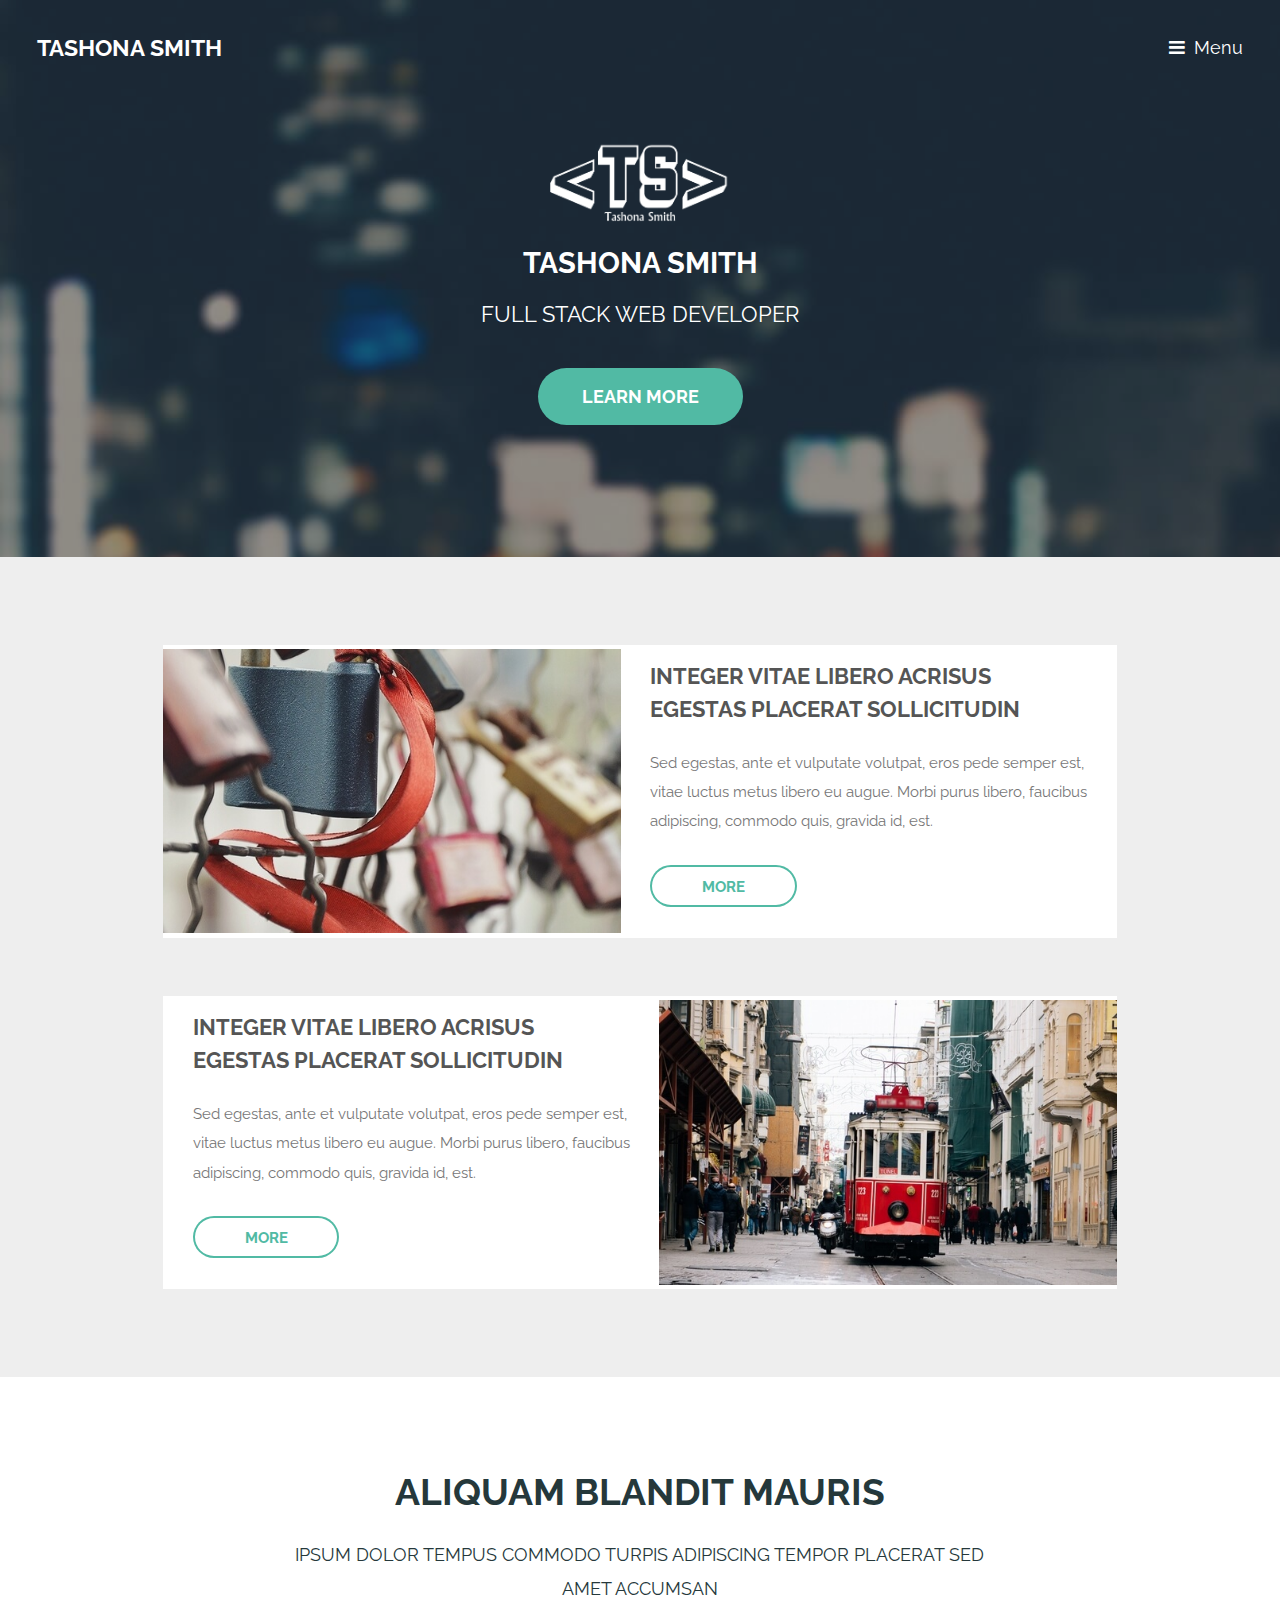
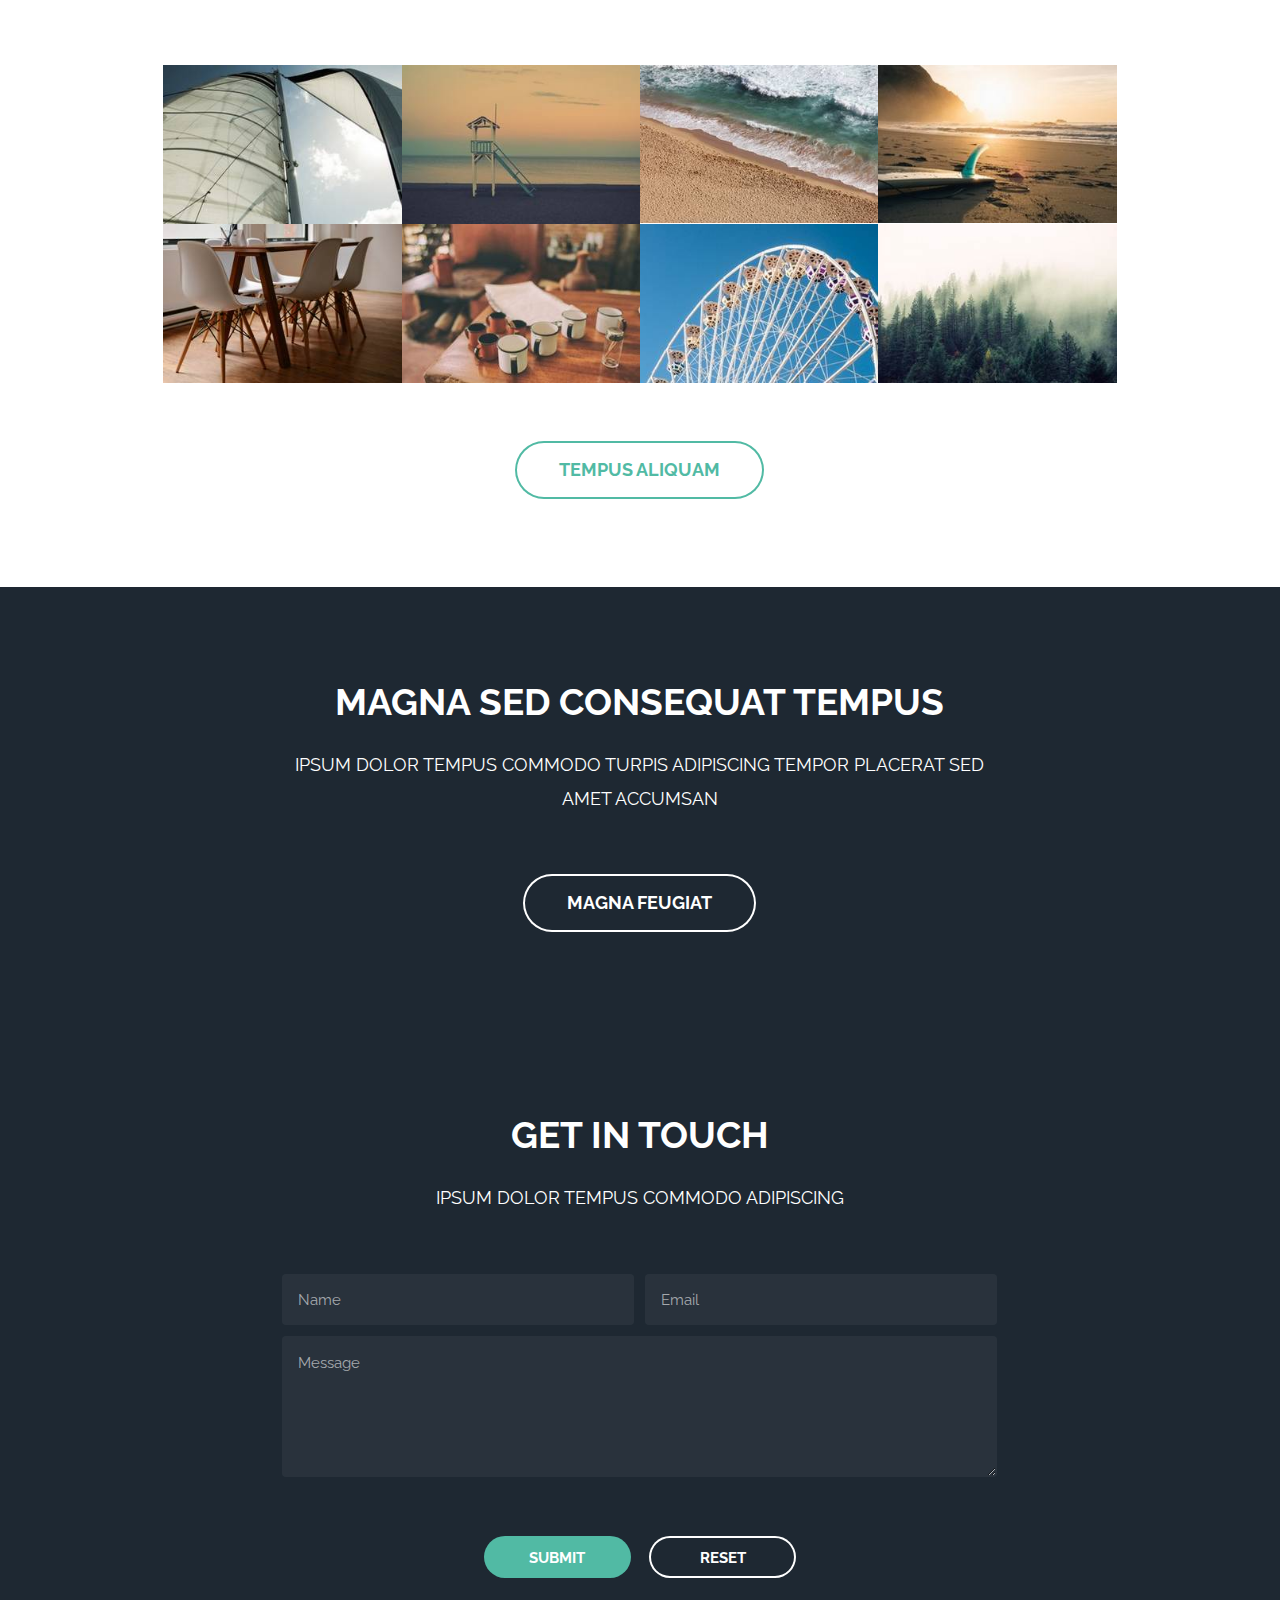
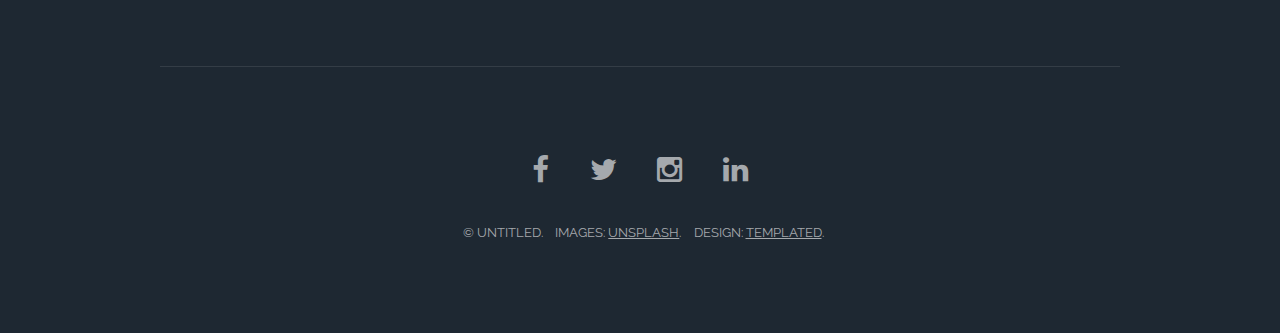
==== commit 6866ba92: "Correct spelling of Smith" ====
--- a/templated-retrospect/index.html
+++ b/templated-retrospect/index.html
@@ -18,7 +18,7 @@
 
 		<!-- Header -->
 			<header id="header" class="alt">
-				<h1><a href="index.html">Tashona Smtih</a></h1>
+				<h1><a href="index.html">Tashona Smith</a></h1>
 				<a href="#nav">Menu</a>
 			</header>
 
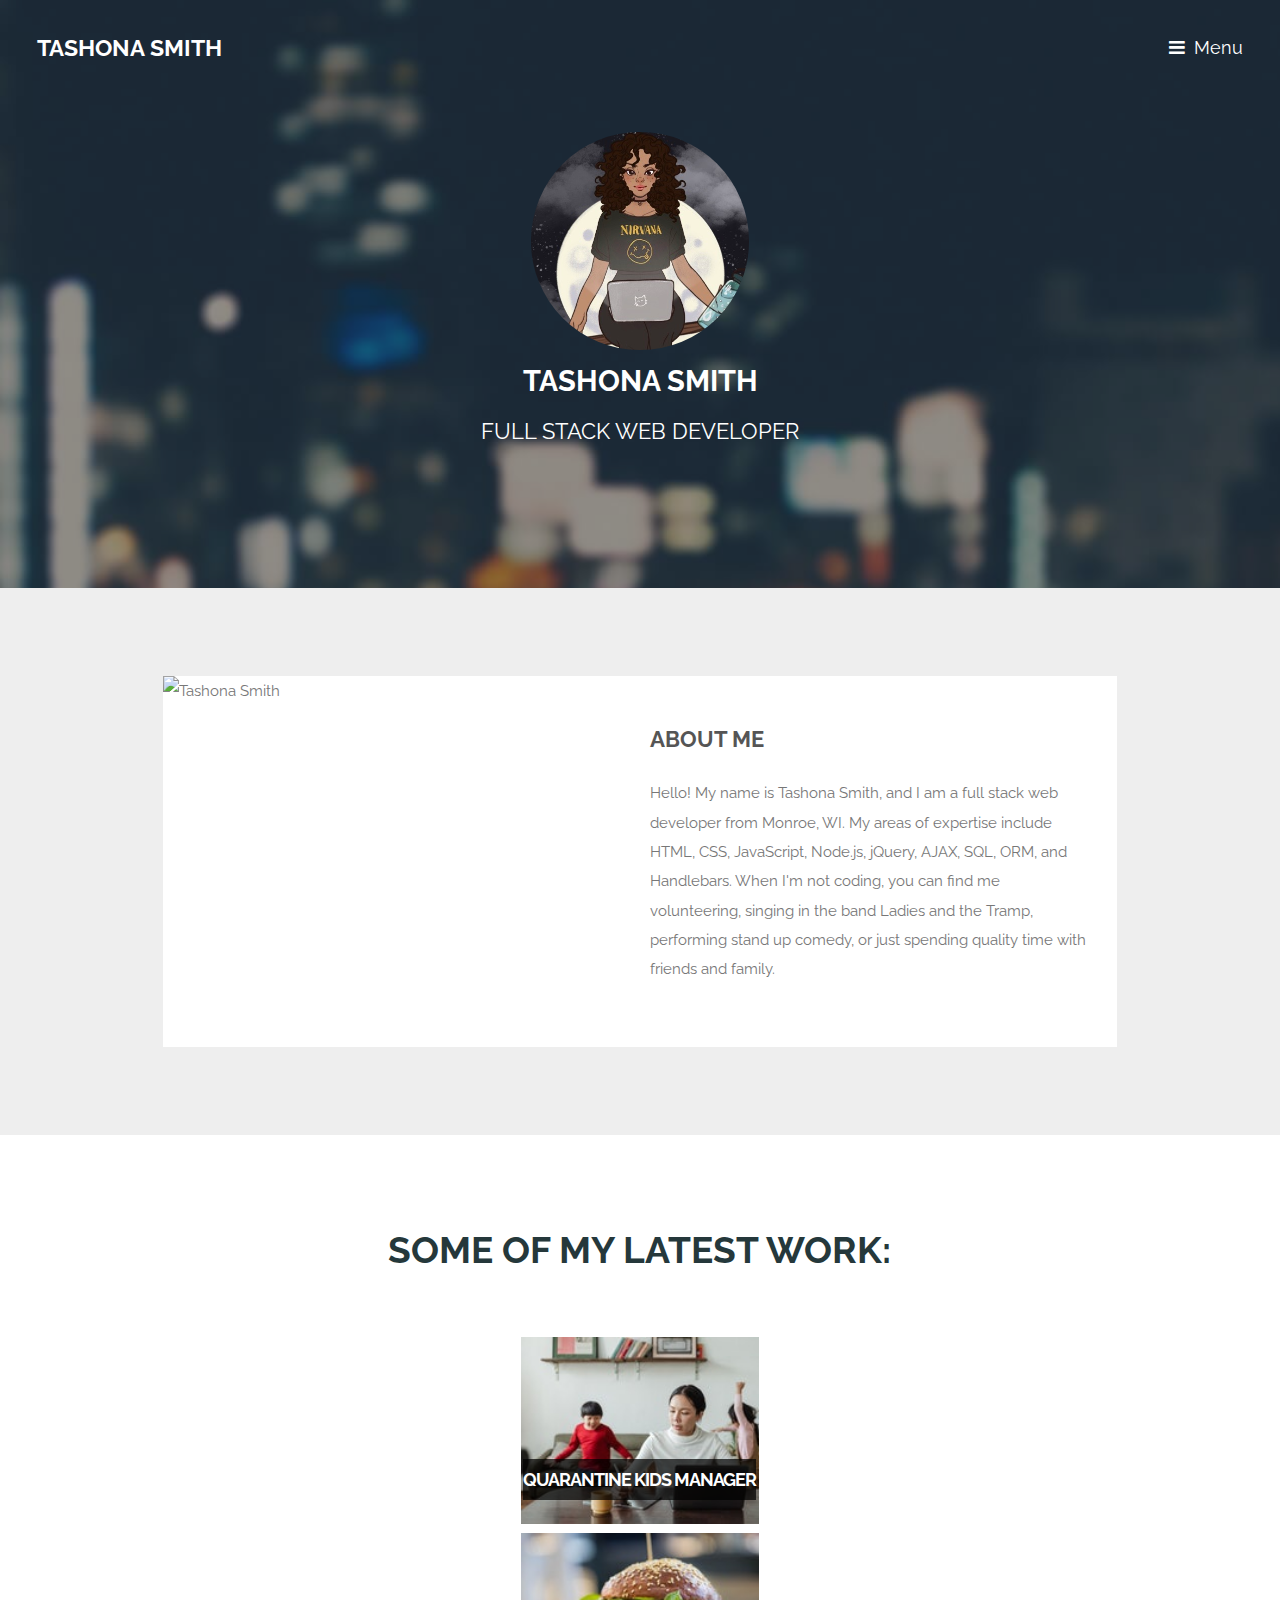
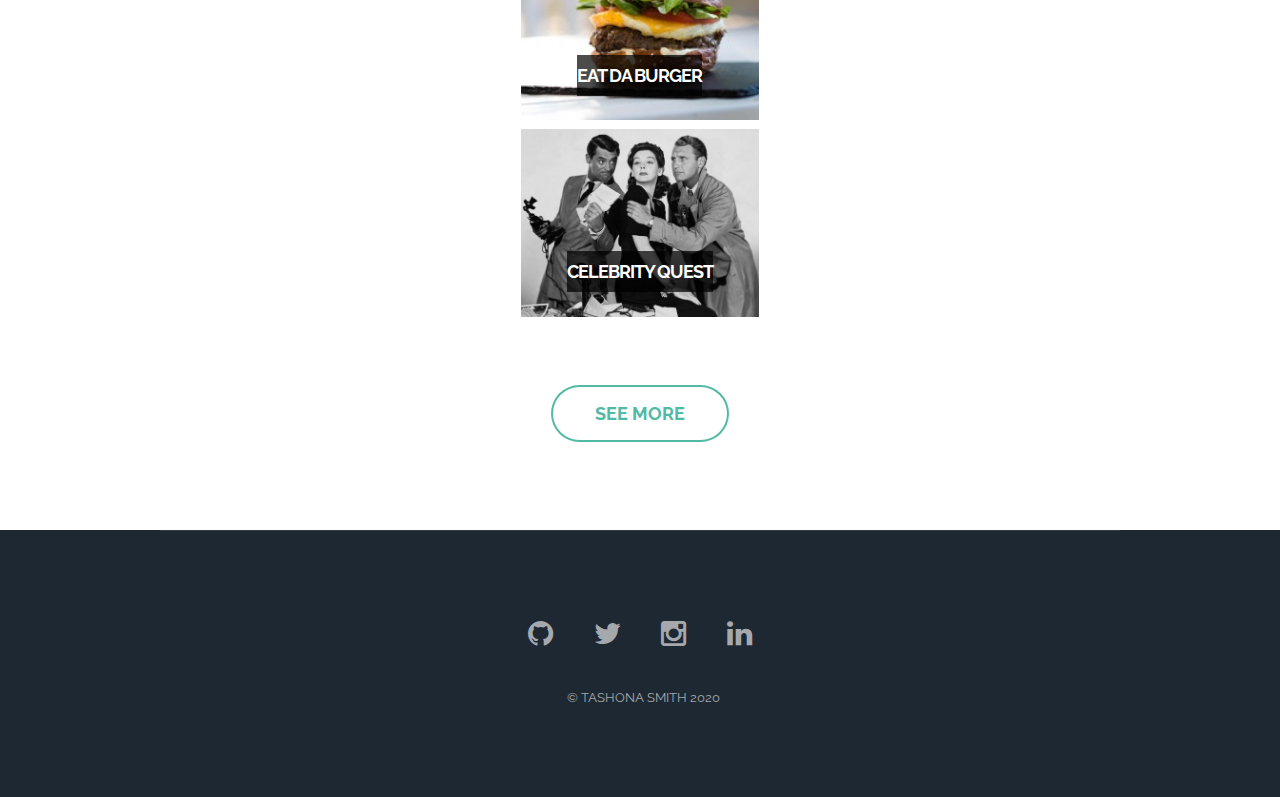
==== commit b8ddea85: "Add images, about me section, links to apps, and social media icon links to index.html" ====
--- a/templated-retrospect/index.html
+++ b/templated-retrospect/index.html
@@ -26,46 +26,26 @@
 			<nav id="nav">
 				<ul class="links">
 					<li><a href="index.html">Home</a></li>
-					<li><a href="generic.html">Contact</a></li>
-					<li><a href="elements.html">Portfolio</a></li>
+					<li><a href="contact.html">Contact</a></li>
+					<li><a href="portfolio.html">Portfolio</a></li>
 				</ul>
 			</nav>
 
 		<!-- Banner -->
 			<section id="banner">
-				<img src="images/web-dev-logo.png" alt="TS Logo" height="100">
+				<img id="banner-img"src="images/avi.JPG" alt="Tashona Smith" width="217.5">
 				<h2>Tashona Smith</h2>
 				<p>Full Stack Web Developer</p>
-				<ul class="actions">
-					<li><a href="#" class="button big special">Learn More</a></li>
-				</ul>
 			</section>
 
 		<!-- One -->
 			<section id="one" class="wrapper style1">
 				<div class="inner">
 					<article class="feature left">
-						<span class="image"><img src="images/pic01.jpg" alt="" /></span>
+						<span class="image"><img src="images/profile-image.jpg" height="371" alt="Tashona Smith" /></span>
 						<div class="content">
-							<h2>Integer vitae libero acrisus egestas placerat  sollicitudin</h2>
-							<p>Sed egestas, ante et vulputate volutpat, eros pede semper est, vitae luctus metus libero eu augue. Morbi purus libero, faucibus adipiscing, commodo quis, gravida id, est.</p>
-							<ul class="actions">
-								<li>
-									<a href="#" class="button alt">More</a>
-								</li>
-							</ul>
-						</div>
-					</article>
-					<article class="feature right">
-						<span class="image"><img src="images/pic02.jpg" alt="" /></span>
-						<div class="content">
-							<h2>Integer vitae libero acrisus egestas placerat  sollicitudin</h2>
-							<p>Sed egestas, ante et vulputate volutpat, eros pede semper est, vitae luctus metus libero eu augue. Morbi purus libero, faucibus adipiscing, commodo quis, gravida id, est.</p>
-							<ul class="actions">
-								<li>
-									<a href="#" class="button alt">More</a>
-								</li>
-							</ul>
+							<h2>About Me</h2>
+							<p>Hello!  My name is Tashona Smith, and I am a full stack web developer from Monroe, WI.  My areas of expertise include HTML, CSS, JavaScript, Node.js, jQuery, AJAX, SQL, ORM, and Handlebars.  When I'm not coding, you can find me volunteering, singing in the band Ladies and the Tramp, performing stand up comedy, or just spending quality time with friends and family.</p>
 						</div>
 					</article>
 				</div>
@@ -75,88 +55,57 @@
 			<section id="two" class="wrapper special">
 				<div class="inner">
 					<header class="major narrow">
-						<h2>Aliquam Blandit Mauris</h2>
-						<p>Ipsum dolor tempus commodo turpis adipiscing Tempor placerat sed amet accumsan</p>
+						<h2>Some of my latest work:</h2>
 					</header>
 					<div class="image-grid">
-						<a href="#" class="image"><img src="images/pic03.jpg" alt="" /></a>
-						<a href="#" class="image"><img src="images/pic04.jpg" alt="" /></a>
-						<a href="#" class="image"><img src="images/pic05.jpg" alt="" /></a>
-						<a href="#" class="image"><img src="images/pic06.jpg" alt="" /></a>
-						<a href="#" class="image"><img src="images/pic07.jpg" alt="" /></a>
-						<a href="#" class="image"><img src="images/pic08.jpg" alt="" /></a>
-						<a href="#" class="image"><img src="images/pic09.jpg" alt="" /></a>
-						<a href="#" class="image"><img src="images/pic10.jpg" alt="" /></a>
+						<div class="image-div">
+						  <a href="https://evening-reaches-49508.herokuapp.com/" target="_blank">
+						  <img class="image" src="images/qkm.jpg" alt="Quarantine Kids Manager" width="200" />
+						  </a>
+                          <h2 class="h2-img">
+                          <span>Quarantine Kids Manager<span class='spacer'></span><br /><span class='spacer'>
+						  </h2>
+					    </div>
+						<div class="image-div">
+							<a href="https://quiet-citadel-73891.herokuapp.com/" target="_blank">
+							<img class="image" src="images/eat-da-burger.jpg" alt="Eat Da Burger" width="200" />
+							</a>
+							<h2 class="h2-img">
+							<span>Eat Da Burger<span class='spacer'></span><br /><span class='spacer'>
+							</h2>
+						</div>
+						<div class="image-div">
+							<a href="https://tashonasmith.github.io/Celebrity-Quest/" target="_blank">
+							<img class="image" src="images/celebrity-quest.jpg" alt="Celebrity celebrity-quest" width="200" />
+							</a>
+							<h2 class="h2-img">
+							<span>Celebrity Quest<span class='spacer'></span><br /><span class='spacer'>
+							</h2>
+						</div>
 					</div>
 					<ul class="actions">
-						<li><a href="#" class="button big alt">Tempus Aliquam</a></li>
+						<li><a href="portfolio.html" class="button big alt">See More</a></li>
 					</ul>
 				</div>
-			</section>
-
-		<!-- Three -->
-			<section id="three" class="wrapper style3 special">
-				<div class="inner">
-					<header class="major narrow	">
-						<h2>Magna sed consequat tempus</h2>
-						<p>Ipsum dolor tempus commodo turpis adipiscing Tempor placerat sed amet accumsan</p>
-					</header>
-					<ul class="actions">
-						<li><a href="#" class="button big alt">Magna feugiat</a></li>
-					</ul>
-				</div>
-			</section>
-
-		<!-- Four -->
-			<section id="four" class="wrapper style2 special">
-				<div class="inner">
-					<header class="major narrow">
-						<h2>Get in touch</h2>
-						<p>Ipsum dolor tempus commodo adipiscing</p>
-					</header>
-					<form action="#" method="POST">
-						<div class="container 75%">
-							<div class="row uniform 50%">
-								<div class="6u 12u$(xsmall)">
-									<input name="name" placeholder="Name" type="text" />
-								</div>
-								<div class="6u$ 12u$(xsmall)">
-									<input name="email" placeholder="Email" type="email" />
-								</div>
-								<div class="12u$">
-									<textarea name="message" placeholder="Message" rows="4"></textarea>
-								</div>
-							</div>
-						</div>
-						<ul class="actions">
-							<li><input type="submit" class="special" value="Submit" /></li>
-							<li><input type="reset" class="alt" value="Reset" /></li>
-						</ul>
-					</form>
-				</div>
-			</section>
+			</section>	
 
 		<!-- Footer -->
 			<footer id="footer">
 				<div class="inner">
 					<ul class="icons">
-						<li><a href="#" class="icon fa-facebook">
-							<span class="label">Facebook</span>
-						</a></li>
-						<li><a href="#" class="icon fa-twitter">
+						<li><a href="https://github.com/tashonasmith" class="icon fa-github" target="_blank"><span class="label">Github</span></a></li>
+						<li><a href="https://twitter.com/SmithTashona" class="icon fa-twitter" target="_blank">
 							<span class="label">Twitter</span>
 						</a></li>
-						<li><a href="#" class="icon fa-instagram">
+						<li><a href="https://www.instagram.com/tashona.smith/" class="icon fa-instagram" target="_blank">
 							<span class="label">Instagram</span>
 						</a></li>
-						<li><a href="#" class="icon fa-linkedin">
+						<li><a href="https://www.linkedin.com/in/tashonasmith/" class="icon fa-linkedin" target="_blank">
 							<span class="label">LinkedIn</span>
 						</a></li>
 					</ul>
 					<ul class="copyright">
-						<li>&copy; Untitled.</li>
-						<li>Images: <a href="http://unsplash.com">Unsplash</a>.</li>
-						<li>Design: <a href="http://templated.co">TEMPLATED</a>.</li>
+						<li>&copy; Tashona Smith 2020</li>
 					</ul>
 				</div>
 			</footer>
--- a/templated-retrospect/assets/css/main.css
+++ b/templated-retrospect/assets/css/main.css
@@ -9,6 +9,10 @@
 */
 
 /* Reset */
+    
+    #banner-img {
+		border-radius: 50%;
+	}
 
 	html, body, div, span, applet, object, iframe, h1, h2, h3, h4, h5, h6, p, blockquote, pre, a, abbr, acronym, address, big, cite, code, del, dfn, em, img, ins, kbd, q, s, samp, small, strike, strong, sub, sup, tt, var, b, u, i, center, dl, dt, dd, ol, ul, li, fieldset, form, label, legend, table, caption, tbody, tfoot, thead, tr, th, td, article, aside, canvas, details, embed, figure, figcaption, footer, header, hgroup, menu, nav, output, ruby, section, summary, time, mark, audio, video {
 		margin: 0;
@@ -2821,6 +2825,31 @@
 				width: 100%;
 			}
 
+
+			.image-div 
+			{ 
+			position: relative;  
+			width: 100%; /* for IE 6 */ 
+			} 
+			.h2-img 
+			{ 
+			position: absolute; 
+			top: 125px; 
+			width: 200px;
+			width: 100%; 
+			}
+			h2 span 
+			{ 
+			color: white; 
+			font: inherit; 
+			font-size: smaller;
+			letter-spacing: -1px; 
+			background: rgb(0, 0, 0); /* fallback color */ 
+			background: rgba(0, 0, 0, 0.7);
+			padding-top: 10px;
+			padding-bottom:10px;  
+			}
+
 		@media screen and (max-width: 980px) {
 
 			.image-grid {
